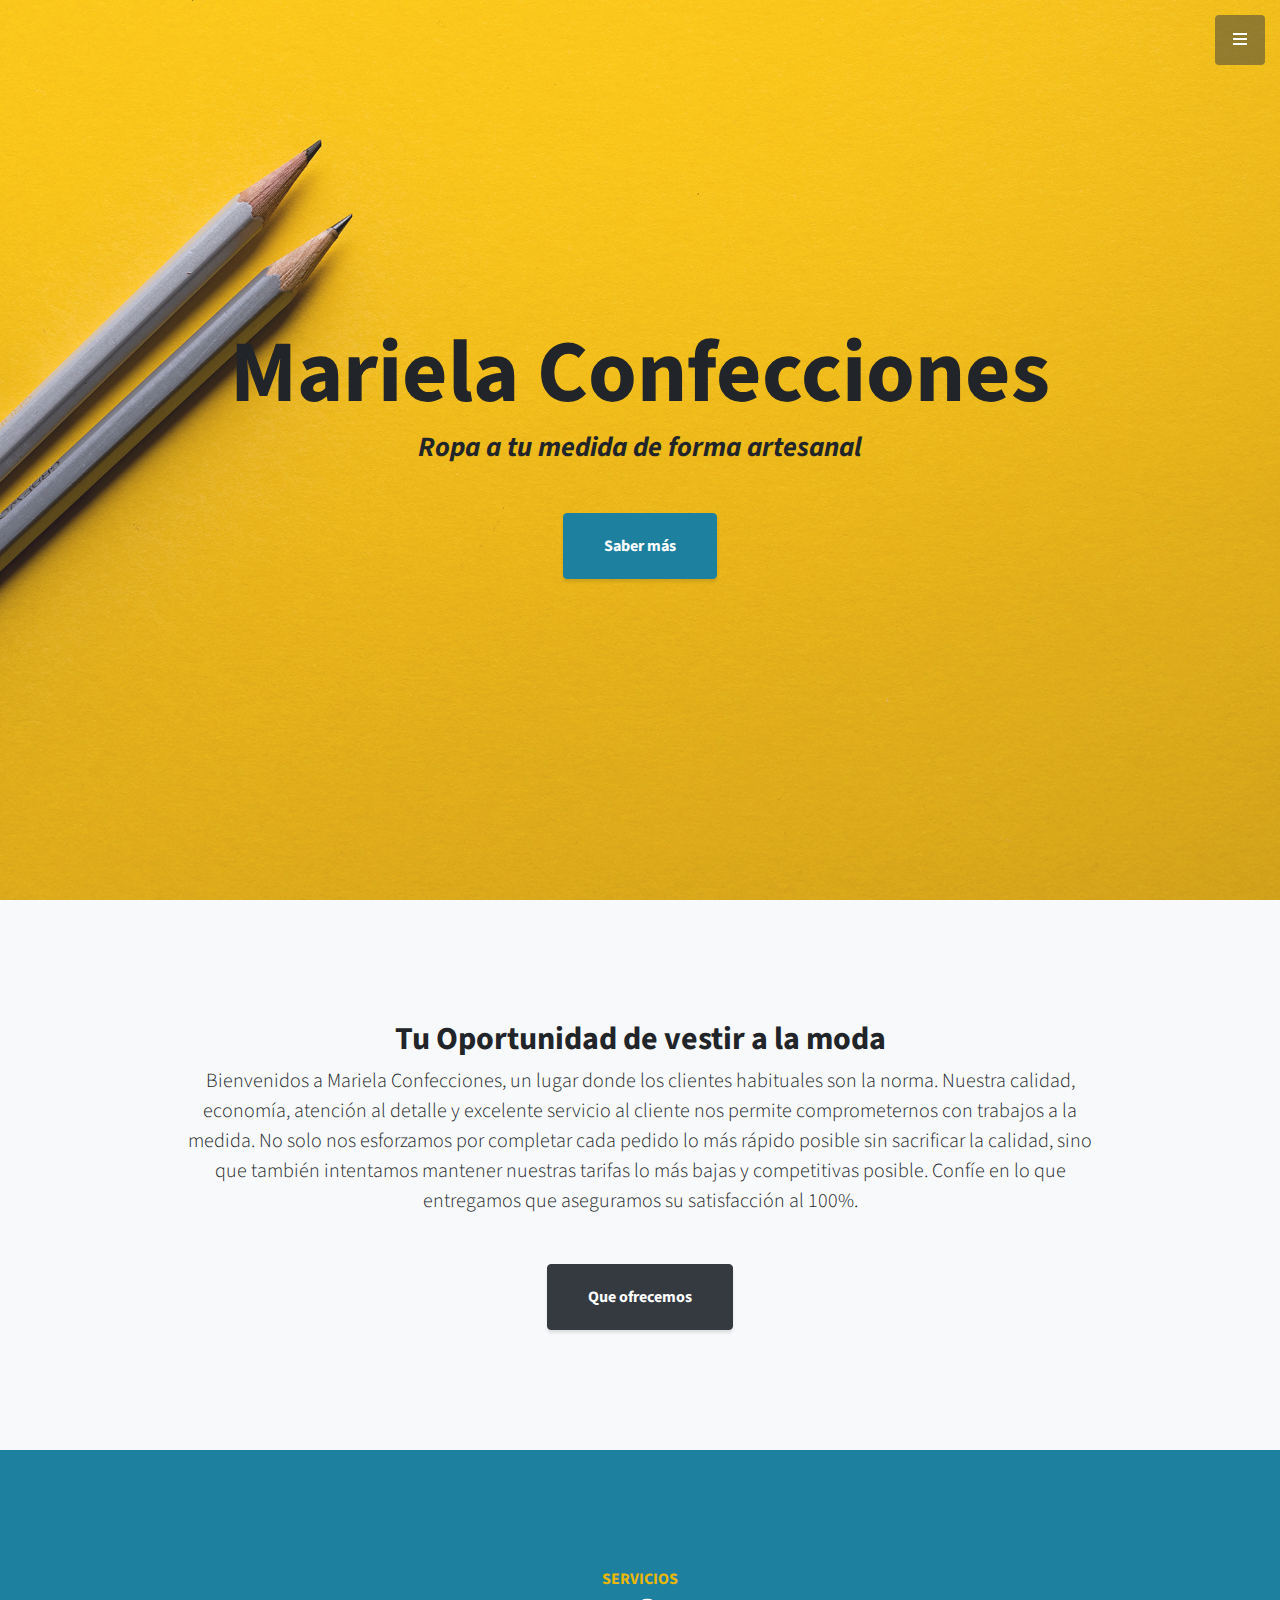
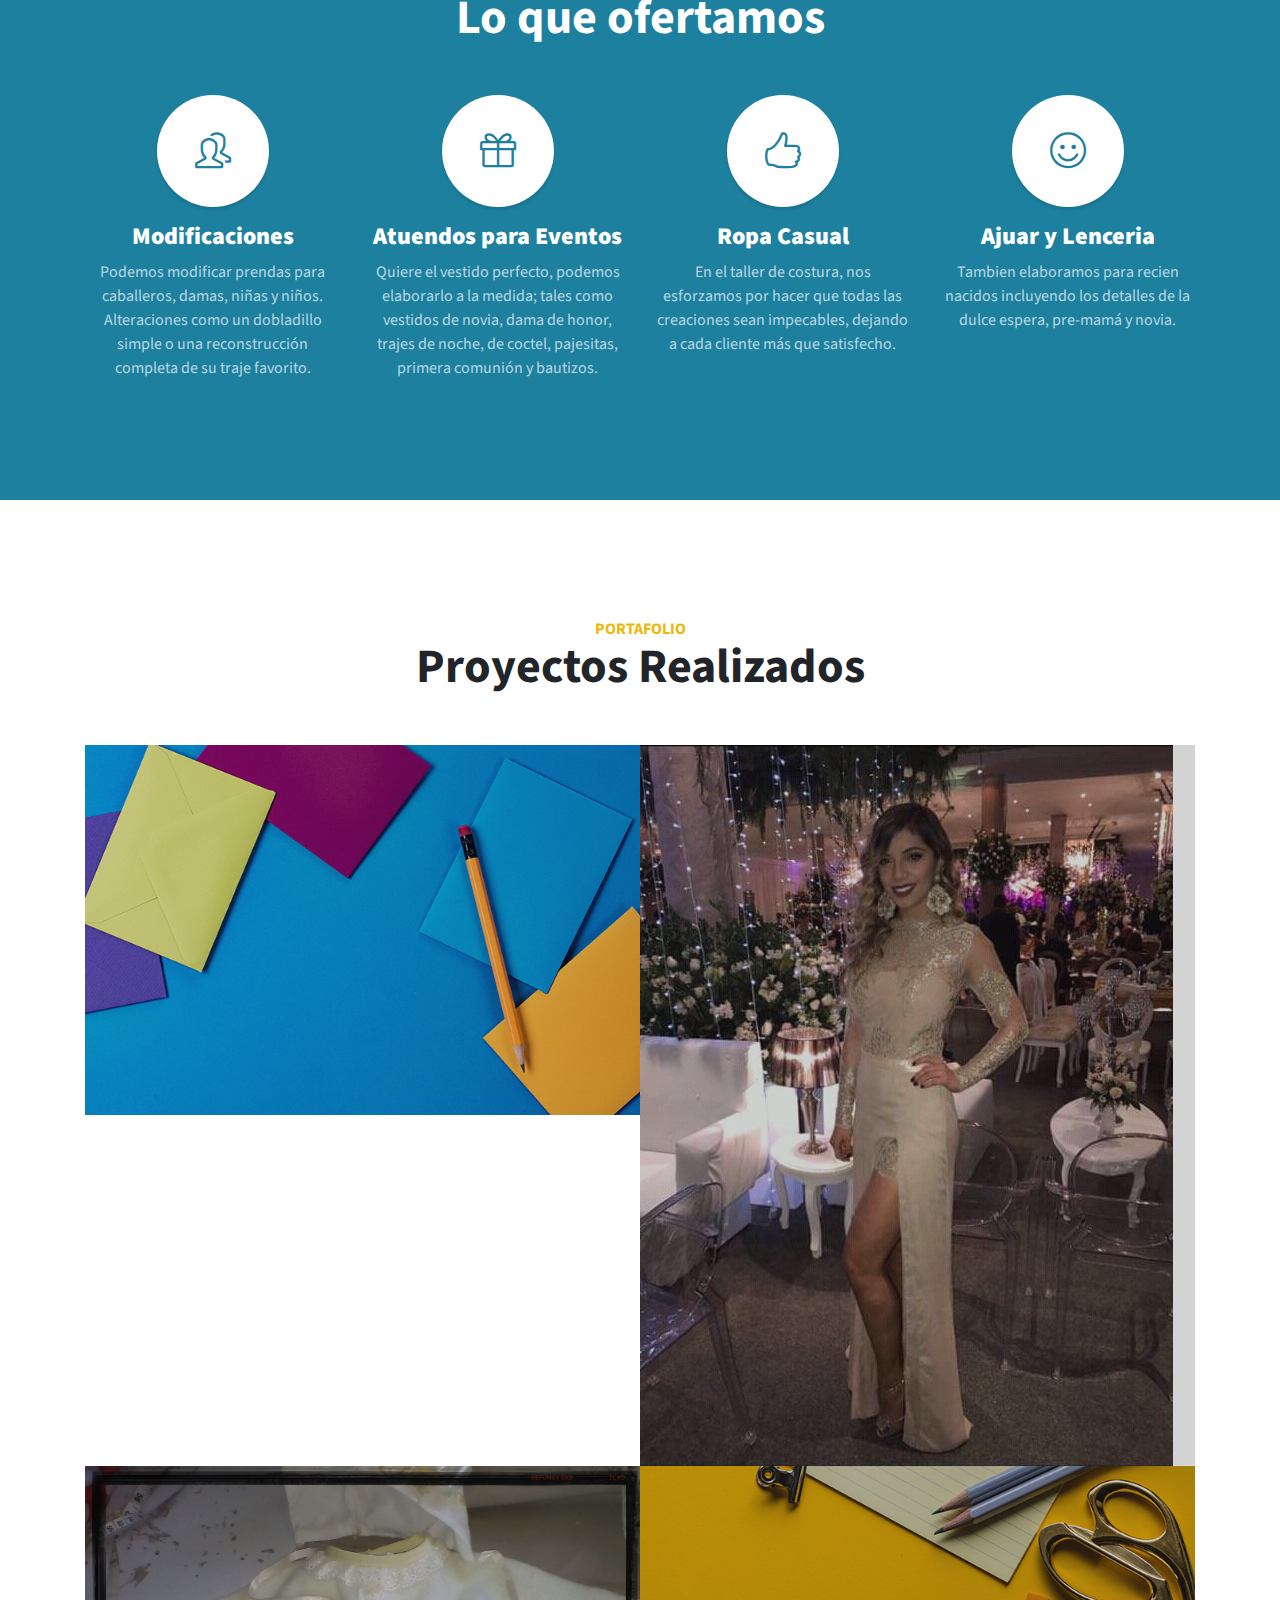
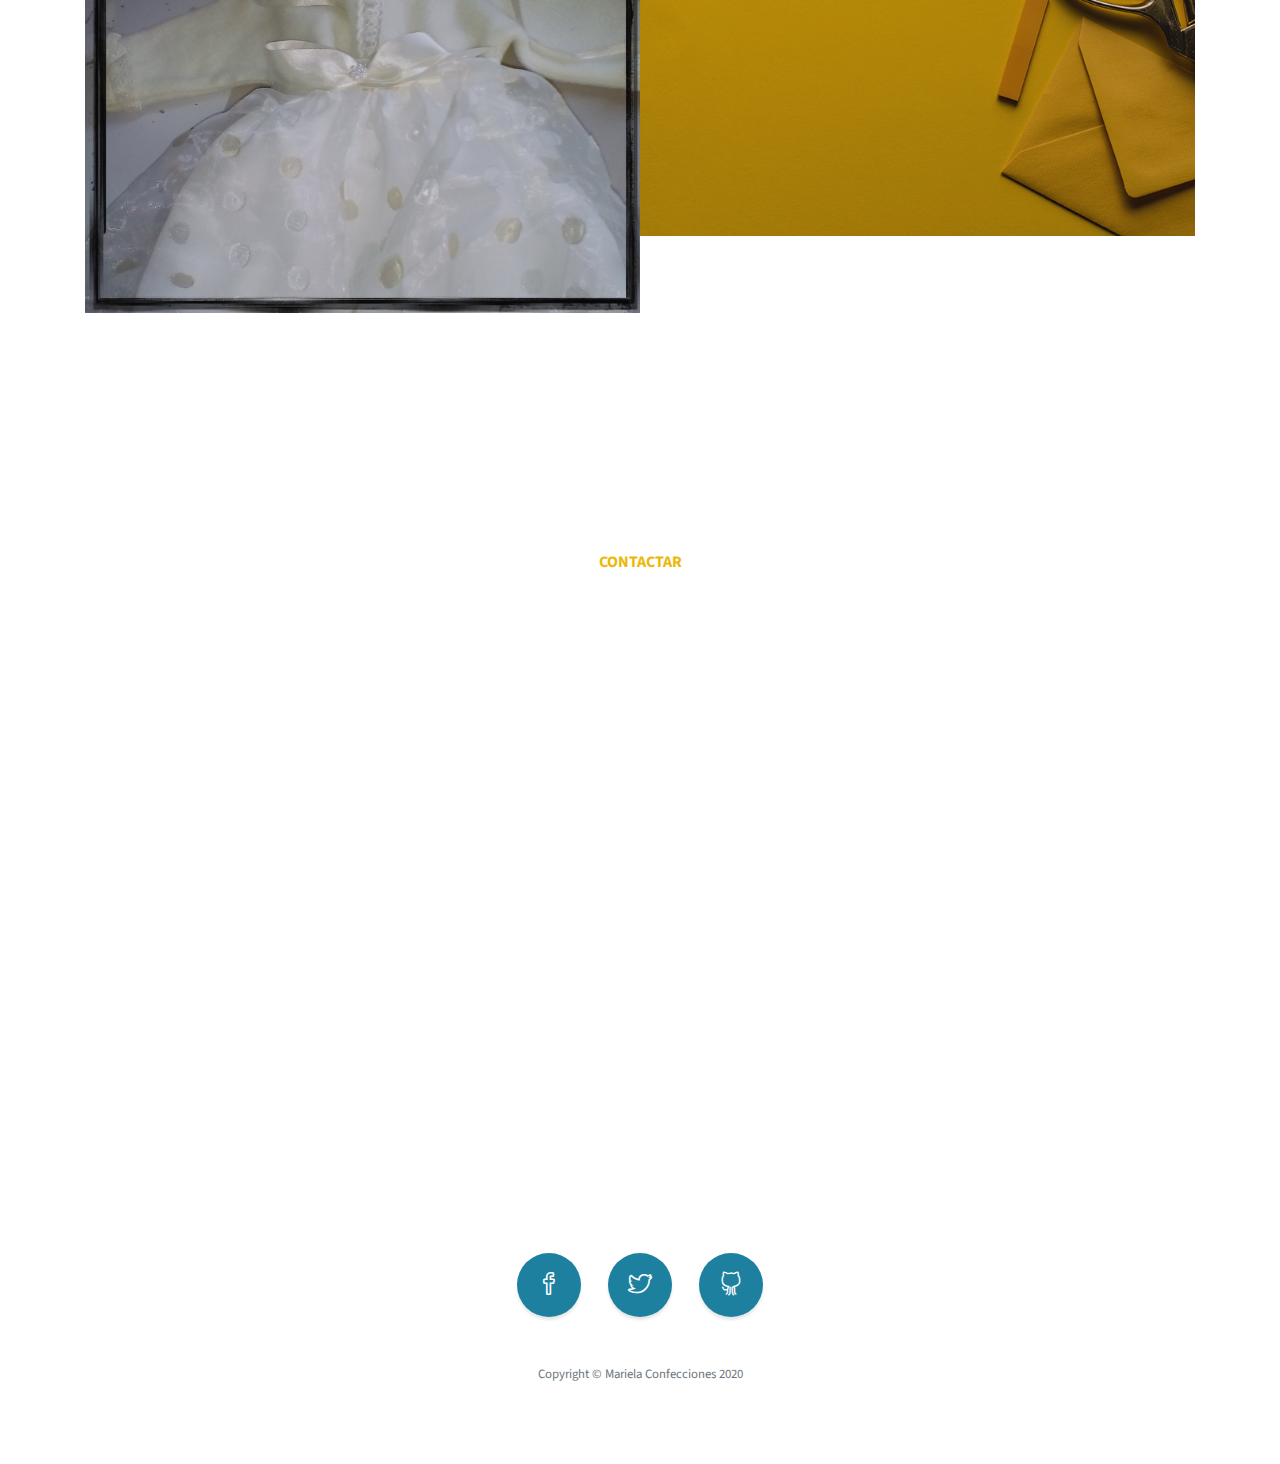
==== index.html @ a2c8c821 "Update index.html" ====
<!DOCTYPE html>
<html lang="en">

<head>

  <meta charset="utf-8">
  <meta name="viewport" content="width=device-width, initial-scale=1, shrink-to-fit=no">
  <meta name="description" content="">
  <meta name="author" content="">

  <title>MarielaConfecciones</title>

  <!-- Bootstrap Core CSS -->
  <link href="vendor/bootstrap/css/bootstrap.min.css" rel="stylesheet">

  <!-- Custom Fonts -->
  <link href="vendor/fontawesome-free/css/all.min.css" rel="stylesheet" type="text/css">
  <link href="https://fonts.googleapis.com/css?family=Source+Sans+Pro:300,400,700,300italic,400italic,700italic" rel="stylesheet" type="text/css">
  <link href="vendor/simple-line-icons/css/simple-line-icons.css" rel="stylesheet">

  <!-- Custom CSS -->
  <link href="css/stylish-portfolio.min.css" rel="stylesheet">

</head>

<body id="page-top">

  <!-- Navigation -->
  <a class="menu-toggle rounded" href="#">
    <i class="fas fa-bars"></i>
  </a>
  <nav id="sidebar-wrapper">
    <ul class="sidebar-nav">
      <li class="sidebar-brand">
        <a class="js-scroll-trigger" href="#page-top">Mariela Confecciones</a>
      </li>
      <li class="sidebar-nav-item">
        <a class="js-scroll-trigger" href="#page-top">Inicio</a>
      </li>
      <li class="sidebar-nav-item">
        <a class="js-scroll-trigger" href="#about">Acerca de</a>
      </li>
      <li class="sidebar-nav-item">
        <a class="js-scroll-trigger" href="#services">Servicios</a>
      </li>
      <li class="sidebar-nav-item">
        <a class="js-scroll-trigger" href="#portfolio">Portafolio</a>
      </li>
      <li class="sidebar-nav-item">
        <a class="js-scroll-trigger" href="#contact">Contactar</a>
      </li>
    </ul>
  </nav>

  <!-- Header -->
  <header class="masthead d-flex">
    <div class="container text-center my-auto">
      <h1 class="mb-1">Mariela Confecciones</h1>
      <h3 class="mb-5">
        <em>Ropa a tu medida de forma artesanal</em>
      </h3>
      <a class="btn btn-primary btn-xl js-scroll-trigger" href="#about">Saber más</a>
    </div>
    <div class="overlay"></div>
  </header>

  <!-- About -->
  <section class="content-section bg-light" id="about">
    <div class="container text-center">
      <div class="row">
        <div class="col-lg-10 mx-auto">
          <h2>Tu Oportunidad de vestir a la moda</h2>
          <p class="lead mb-5">Bienvenidos a Mariela Confecciones, un lugar donde los clientes habituales son la norma. Nuestra calidad, economía, atención al detalle y excelente servicio al cliente nos permite comprometernos con trabajos a la medida. No solo nos esforzamos por completar cada pedido lo más rápido posible sin sacrificar la calidad, sino que también intentamos mantener nuestras tarifas lo más bajas y competitivas posible. Confíe en lo que entregamos que aseguramos su satisfacción al 100%.</p> 
          <a class="btn btn-dark btn-xl js-scroll-trigger" href="#services">Que ofrecemos</a>
        </div>
      </div>
    </div>
  </section>

  <!-- Services -->
  <section class="content-section bg-primary text-white text-center" id="services">
    <div class="container">
      <div class="content-section-heading">
        <h3 class="text-secondary mb-0">Servicios</h3>
        <h2 class="mb-5">Lo que ofertamos</h2>
      </div>
      <div class="row">
        <div class="col-lg-3 col-md-6 mb-5 mb-lg-0">
          <span class="service-icon rounded-circle mx-auto mb-3">
            <i class="icon-people"></i>
          </span>
          <h4>
            <strong>Modificaciones</strong>
          </h4>
          <p class="text-faded mb-0">Podemos modificar prendas para caballeros, damas, niñas y niños. Alteraciones como un dobladillo simple o una reconstrucción completa de su traje favorito.</p>
        </div>
        <div class="col-lg-3 col-md-6 mb-5 mb-lg-0">
          <span class="service-icon rounded-circle mx-auto mb-3">
            <i class="icon-present"></i>
          </span>
          <h4>
            <strong>Atuendos para Eventos</strong>
          </h4>
          <p class="text-faded mb-0">Quiere el vestido perfecto, podemos elaborarlo a la medida; tales como vestidos de novia, dama de honor, trajes de noche, de coctel, pajesitas, primera comunión y bautizos.</p>
        </div>
        <div class="col-lg-3 col-md-6 mb-5 mb-md-0">
          <span class="service-icon rounded-circle mx-auto mb-3">
            <i class="icon-like"></i>
          </span>
          <h4>
            <strong>Ropa Casual</strong>
          </h4>
          <p class="text-faded mb-0">En el taller de costura, nos esforzamos por hacer que todas las creaciones sean impecables, dejando a cada cliente más que satisfecho.</p>
        </div>
       <div class="col-lg-3 col-md-6">
          <span class="service-icon rounded-circle mx-auto mb-3">
            <i class="icon-emotsmile"></i>
          </span>
          <h4>
            <strong>Ajuar y Lenceria</strong>
          </h4>
          <p class="text-faded mb-0">Tambien elaboramos para recien nacidos incluyendo los detalles de la dulce espera, pre-mamá y novia.</p>
        </div>
       </div>
    </div>
  </section>

  <!-- Portfolio -->
  
  <section class="content-section" id="portfolio">
    <div class="container">
      <div class="content-section-heading text-center">
        <h3 class="text-secondary mb-0">Portafolio</h3>
        <h2 class="mb-5">Proyectos Realizados</h2>
      </div>
      <div class="row no-gutters">
        <div class="col-lg-6">
          <a class="portfolio-item" href="#!">
            <div class="caption">
              <div class="caption-content">
                
              </div>
            </div>
            <img class="img-fluid" src="img/portfolio-1.jpg" alt="">
          </a>
        </div>
        <div class="col-lg-6">
          <a class="portfolio-item" href="#!">
            <div class="caption">
              <div class="caption-content">
                
              </div>
            </div>
            <img class="img-fluid" src="img/portfolio-2.jpg" alt="">
          </a>
        </div>
        <div class="col-lg-6">
          <a class="portfolio-item" href="#!">
            <div class="caption">
              <div class="caption-content">
                
              </div>
            </div>
            <img class="img-fluid" src="img/portfolio-3.jpg" alt="">
          </a>
        </div>
        <div class="col-lg-6">
          <a class="portfolio-item" href="#!">
            <div class="caption">
              <div class="caption-content">
               
              </div>
            </div>
            <img class="img-fluid" src="img/portfolio-4.jpg" alt="">
          </a>
        </div>
      </div>
    </div>
  </section>
  
  <!-- Map -->
  
  <section class="content-section" id="portfolio">
    <div class="container">
      <div class="content-section-heading text-center">
        <h3 class="text-secondary mb-0">Contactar</h3>
      </div>
  <div id="contact" class="map">
    <iframe src="https://www.google.com/maps/embed?pb=!1m14!1m8!1m3!1d1966.0987180572772!2d-63.1734619!3d9.7493372!3m2!1i1024!2i768!4f13.1!3m3!1m2!1s0x0%3A0x1bbea5de52c67647!2sMariela%20Confecciones!5e0!3m2!1ses!2sve!4v1601249773442!5m2!1ses!2sve" width="600" height="450" frameborder="0" style="border:0;" allowfullscreen="" aria-hidden="false" tabindex="0"></iframe>
  <br />
  <small>
      <a href="https://www.google.com/maps/embed?pb=!1m14!1m8!1m3!1d1966.0987180572772!2d-63.1734619!3d9.7493372!3m2!1i1024!2i768!4f13.1!3m3!1m2!1s0x0%3A0x1bbea5de52c67647!2sMariela%20Confecciones!5e0!3m2!1ses!2sve!4v1601249773442!5m2!1ses!2sve" width="600" height="450" frameborder="0" style="border:0;" allowfullscreen="" aria-hidden="false" tabindex="0"></a>
    </small>
  </div>
</section>
    
  <!-- Footer -->
  <footer class="footer text-center">
    <div class="container">
      <ul class="list-inline mb-5">
        <li class="list-inline-item">
          <a class="social-link rounded-circle text-white mr-3" href="#!">
            <i class="icon-social-facebook"></i>
          </a>
        </li>
        <li class="list-inline-item">
          <a class="social-link rounded-circle text-white mr-3" href="#!">
            <i class="icon-social-twitter"></i>
          </a>
        </li>
        <li class="list-inline-item">
          <a class="social-link rounded-circle text-white" href="#!">
            <i class="icon-social-github"></i>
          </a>
        </li>
      </ul>
      <p class="text-muted small mb-0">Copyright &copy; Mariela Confecciones 2020</p>
    </div>
  </footer>

  <!-- Scroll to Top Button-->
  <a class="scroll-to-top rounded js-scroll-trigger" href="#page-top">
    <i class="fas fa-angle-up"></i>
  </a>

  <!-- Bootstrap core JavaScript -->
  <script src="vendor/jquery/jquery.min.js"></script>
  <script src="vendor/bootstrap/js/bootstrap.bundle.min.js"></script>

  <!-- Plugin JavaScript -->
  <script src="vendor/jquery-easing/jquery.easing.min.js"></script>

  <!-- Custom scripts for this template -->
  <script src="js/stylish-portfolio.min.js"></script>

</body>

</html>
---- vendor/simple-line-icons/css/simple-line-icons.css ----
@font-face {
  font-family: 'simple-line-icons';
  src: url('../fonts/Simple-Line-Icons.eot?v=2.4.0');
  src: url('../fonts/Simple-Line-Icons.eot?v=2.4.0#iefix') format('embedded-opentype'), url('../fonts/Simple-Line-Icons.woff2?v=2.4.0') format('woff2'), url('../fonts/Simple-Line-Icons.ttf?v=2.4.0') format('truetype'), url('../fonts/Simple-Line-Icons.woff?v=2.4.0') format('woff'), url('../fonts/Simple-Line-Icons.svg?v=2.4.0#simple-line-icons') format('svg');
  font-weight: normal;
  font-style: normal;
}
/*
 Use the following CSS code if you want to have a class per icon.
 Instead of a list of all class selectors, you can use the generic [class*="icon-"] selector, but it's slower:
*/
.icon-user,
.icon-people,
.icon-user-female,
.icon-user-follow,
.icon-user-following,
.icon-user-unfollow,
.icon-login,
.icon-logout,
.icon-emotsmile,
.icon-phone,
.icon-call-end,
.icon-call-in,
.icon-call-out,
.icon-map,
.icon-location-pin,
.icon-direction,
.icon-directions,
.icon-compass,
.icon-layers,
.icon-menu,
.icon-list,
.icon-options-vertical,
.icon-options,
.icon-arrow-down,
.icon-arrow-left,
.icon-arrow-right,
.icon-arrow-up,
.icon-arrow-up-circle,
.icon-arrow-left-circle,
.icon-arrow-right-circle,
.icon-arrow-down-circle,
.icon-check,
.icon-clock,
.icon-plus,
.icon-minus,
.icon-close,
.icon-event,
.icon-exclamation,
.icon-organization,
.icon-trophy,
.icon-screen-smartphone,
.icon-screen-desktop,
.icon-plane,
.icon-notebook,
.icon-mustache,
.icon-mouse,
.icon-magnet,
.icon-energy,
.icon-disc,
.icon-cursor,
.icon-cursor-move,
.icon-crop,
.icon-chemistry,
.icon-speedometer,
.icon-shield,
.icon-screen-tablet,
.icon-magic-wand,
.icon-hourglass,
.icon-graduation,
.icon-ghost,
.icon-game-controller,
.icon-fire,
.icon-eyeglass,
.icon-envelope-open,
.icon-envelope-letter,
.icon-bell,
.icon-badge,
.icon-anchor,
.icon-wallet,
.icon-vector,
.icon-speech,
.icon-puzzle,
.icon-printer,
.icon-present,
.icon-playlist,
.icon-pin,
.icon-picture,
.icon-handbag,
.icon-globe-alt,
.icon-globe,
.icon-folder-alt,
.icon-folder,
.icon-film,
.icon-feed,
.icon-drop,
.icon-drawer,
.icon-docs,
.icon-doc,
.icon-diamond,
.icon-cup,
.icon-calculator,
.icon-bubbles,
.icon-briefcase,
.icon-book-open,
.icon-basket-loaded,
.icon-basket,
.icon-bag,
.icon-action-undo,
.icon-action-redo,
.icon-wrench,
.icon-umbrella,
.icon-trash,
.icon-tag,
.icon-support,
.icon-frame,
.icon-size-fullscreen,
.icon-size-actual,
.icon-shuffle,
.icon-share-alt,
.icon-share,
.icon-rocket,
.icon-question,
.icon-pie-chart,
.icon-pencil,
.icon-note,
.icon-loop,
.icon-home,
.icon-grid,
.icon-graph,
.icon-microphone,
.icon-music-tone-alt,
.icon-music-tone,
.icon-earphones-alt,
.icon-earphones,
.icon-equalizer,
.icon-like,
.icon-dislike,
.icon-control-start,
.icon-control-rewind,
.icon-control-play,
.icon-control-pause,
.icon-control-forward,
.icon-control-end,
.icon-volume-1,
.icon-volume-2,
.icon-volume-off,
.icon-calendar,
.icon-bulb,
.icon-chart,
.icon-ban,
.icon-bubble,
.icon-camrecorder,
.icon-camera,
.icon-cloud-download,
.icon-cloud-upload,
.icon-envelope,
.icon-eye,
.icon-flag,
.icon-heart,
.icon-info,
.icon-key,
.icon-link,
.icon-lock,
.icon-lock-open,
.icon-magnifier,
.icon-magnifier-add,
.icon-magnifier-remove,
.icon-paper-clip,
.icon-paper-plane,
.icon-power,
.icon-refresh,
.icon-reload,
.icon-settings,
.icon-star,
.icon-symbol-female,
.icon-symbol-male,
.icon-target,
.icon-credit-card,
.icon-paypal,
.icon-social-tumblr,
.icon-social-twitter,
.icon-social-facebook,
.icon-social-instagram,
.icon-social-linkedin,
.icon-social-pinterest,
.icon-social-github,
.icon-social-google,
.icon-social-reddit,
.icon-social-skype,
.icon-social-dribbble,
.icon-social-behance,
.icon-social-foursqare,
.icon-social-soundcloud,
.icon-social-spotify,
.icon-social-stumbleupon,
.icon-social-youtube,
.icon-social-dropbox,
.icon-social-vkontakte,
.icon-social-steam {
  font-family: 'simple-line-icons';
  speak: none;
  font-style: normal;
  font-weight: normal;
  font-variant: normal;
  text-transform: none;
  line-height: 1;
  /* Better Font Rendering =========== */
  -webkit-font-smoothing: antialiased;
  -moz-osx-font-smoothing: grayscale;
}
.icon-user:before {
  content: "\e005";
}
.icon-people:before {
  content: "\e001";
}
.icon-user-female:before {
  content: "\e000";
}
.icon-user-follow:before {
  content: "\e002";
}
.icon-user-following:before {
  content: "\e003";
}
.icon-user-unfollow:before {
  content: "\e004";
}
.icon-login:before {
  content: "\e066";
}
.icon-logout:before {
  content: "\e065";
}
.icon-emotsmile:before {
  content: "\e021";
}
.icon-phone:before {
  content: "\e600";
}
.icon-call-end:before {
  content: "\e048";
}
.icon-call-in:before {
  content: "\e047";
}
.icon-call-out:before {
  content: "\e046";
}
.icon-map:before {
  content: "\e033";
}
.icon-location-pin:before {
  content: "\e096";
}
.icon-direction:before {
  content: "\e042";
}
.icon-directions:before {
  content: "\e041";
}
.icon-compass:before {
  content: "\e045";
}
.icon-layers:before {
  content: "\e034";
}
.icon-menu:before {
  content: "\e601";
}
.icon-list:before {
  content: "\e067";
}
.icon-options-vertical:before {
  content: "\e602";
}
.icon-options:before {
  content: "\e603";
}
.icon-arrow-down:before {
  content: "\e604";
}
.icon-arrow-left:before {
  content: "\e605";
}
.icon-arrow-right:before {
  content: "\e606";
}
.icon-arrow-up:before {
  content: "\e607";
}
.icon-arrow-up-circle:before {
  content: "\e078";
}
.icon-arrow-left-circle:before {
  content: "\e07a";
}
.icon-arrow-right-circle:before {
  content: "\e079";
}
.icon-arrow-down-circle:before {
  content: "\e07b";
}
.icon-check:before {
  content: "\e080";
}
.icon-clock:before {
  content: "\e081";
}
.icon-plus:before {
  content: "\e095";
}
.icon-minus:before {
  content: "\e615";
}
.icon-close:before {
  content: "\e082";
}
.icon-event:before {
  content: "\e619";
}
.icon-exclamation:before {
  content: "\e617";
}
.icon-organization:before {
  content: "\e616";
}
.icon-trophy:before {
  content: "\e006";
}
.icon-screen-smartphone:before {
  content: "\e010";
}
.icon-screen-desktop:before {
  content: "\e011";
}
.icon-plane:before {
  content: "\e012";
}
.icon-notebook:before {
  content: "\e013";
}
.icon-mustache:before {
  content: "\e014";
}
.icon-mouse:before {
  content: "\e015";
}
.icon-magnet:before {
  content: "\e016";
}
.icon-energy:before {
  content: "\e020";
}
.icon-disc:before {
  content: "\e022";
}
.icon-cursor:before {
  content: "\e06e";
}
.icon-cursor-move:before {
  content: "\e023";
}
.icon-crop:before {
  content: "\e024";
}
.icon-chemistry:before {
  content: "\e026";
}
.icon-speedometer:before {
  content: "\e007";
}
.icon-shield:before {
  content: "\e00e";
}
.icon-screen-tablet:before {
  content: "\e00f";
}
.icon-magic-wand:before {
  content: "\e017";
}
.icon-hourglass:before {
  content: "\e018";
}
.icon-graduation:before {
  content: "\e019";
}
.icon-ghost:before {
  content: "\e01a";
}
.icon-game-controller:before {
  content: "\e01b";
}
.icon-fire:before {
  content: "\e01c";
}
.icon-eyeglass:before {
  content: "\e01d";
}
.icon-envelope-open:before {
  content: "\e01e";
}
.icon-envelope-letter:before {
  content: "\e01f";
}
.icon-bell:before {
  content: "\e027";
}
.icon-badge:before {
  content: "\e028";
}
.icon-anchor:before {
  content: "\e029";
}
.icon-wallet:before {
  content: "\e02a";
}
.icon-vector:before {
  content: "\e02b";
}
.icon-speech:before {
  content: "\e02c";
}
.icon-puzzle:before {
  content: "\e02d";
}
.icon-printer:before {
  content: "\e02e";
}
.icon-present:before {
  content: "\e02f";
}
.icon-playlist:before {
  content: "\e030";
}
.icon-pin:before {
  content: "\e031";
}
.icon-picture:before {
  content: "\e032";
}
.icon-handbag:before {
  content: "\e035";
}
.icon-globe-alt:before {
  content: "\e036";
}
.icon-globe:before {
  content: "\e037";
}
.icon-folder-alt:before {
  content: "\e039";
}
.icon-folder:before {
  content: "\e089";
}
.icon-film:before {
  content: "\e03a";
}
.icon-feed:before {
  content: "\e03b";
}
.icon-drop:before {
  content: "\e03e";
}
.icon-drawer:before {
  content: "\e03f";
}
.icon-docs:before {
  content: "\e040";
}
.icon-doc:before {
  content: "\e085";
}
.icon-diamond:before {
  content: "\e043";
}
.icon-cup:before {
  content: "\e044";
}
.icon-calculator:before {
  content: "\e049";
}
.icon-bubbles:before {
  content: "\e04a";
}
.icon-briefcase:before {
  content: "\e04b";
}
.icon-book-open:before {
  content: "\e04c";
}
.icon-basket-loaded:before {
  content: "\e04d";
}
.icon-basket:before {
  content: "\e04e";
}
.icon-bag:before {
  content: "\e04f";
}
.icon-action-undo:before {
  content: "\e050";
}
.icon-action-redo:before {
  content: "\e051";
}
.icon-wrench:before {
  content: "\e052";
}
.icon-umbrella:before {
  content: "\e053";
}
.icon-trash:before {
  content: "\e054";
}
.icon-tag:before {
  content: "\e055";
}
.icon-support:before {
  content: "\e056";
}
.icon-frame:before {
  content: "\e038";
}
.icon-size-fullscreen:before {
  content: "\e057";
}
.icon-size-actual:before {
  content: "\e058";
}
.icon-shuffle:before {
  content: "\e059";
}
.icon-share-alt:before {
  content: "\e05a";
}
.icon-share:before {
  content: "\e05b";
}
.icon-rocket:before {
  content: "\e05c";
}
.icon-question:before {
  content: "\e05d";
}
.icon-pie-chart:before {
  content: "\e05e";
}
.icon-pencil:before {
  content: "\e05f";
}
.icon-note:before {
  content: "\e060";
}
.icon-loop:before {
  content: "\e064";
}
.icon-home:before {
  content: "\e069";
}
.icon-grid:before {
  content: "\e06a";
}
.icon-graph:before {
  content: "\e06b";
}
.icon-microphone:before {
  content: "\e063";
}
.icon-music-tone-alt:before {
  content: "\e061";
}
.icon-music-tone:before {
  content: "\e062";
}
.icon-earphones-alt:before {
  content: "\e03c";
}
.icon-earphones:before {
  content: "\e03d";
}
.icon-equalizer:before {
  content: "\e06c";
}
.icon-like:before {
  content: "\e068";
}
.icon-dislike:before {
  content: "\e06d";
}
.icon-control-start:before {
  content: "\e06f";
}
.icon-control-rewind:before {
  content: "\e070";
}
.icon-control-play:before {
  content: "\e071";
}
.icon-control-pause:before {
  content: "\e072";
}
.icon-control-forward:before {
  content: "\e073";
}
.icon-control-end:before {
  content: "\e074";
}
.icon-volume-1:before {
  content: "\e09f";
}
.icon-volume-2:before {
  content: "\e0a0";
}
.icon-volume-off:before {
  content: "\e0a1";
}
.icon-calendar:before {
  content: "\e075";
}
.icon-bulb:before {
  content: "\e076";
}
.icon-chart:before {
  content: "\e077";
}
.icon-ban:before {
  content: "\e07c";
}
.icon-bubble:before {
  content: "\e07d";
}
.icon-camrecorder:before {
  content: "\e07e";
}
.icon-camera:before {
  content: "\e07f";
}
.icon-cloud-download:before {
  content: "\e083";
}
.icon-cloud-upload:before {
  content: "\e084";
}
.icon-envelope:before {
  content: "\e086";
}
.icon-eye:before {
  content: "\e087";
}
.icon-flag:before {
  content: "\e088";
}
.icon-heart:before {
  content: "\e08a";
}
.icon-info:before {
  content: "\e08b";
}
.icon-key:before {
  content: "\e08c";
}
.icon-link:before {
  content: "\e08d";
}
.icon-lock:before {
  content: "\e08e";
}
.icon-lock-open:before {
  content: "\e08f";
}
.icon-magnifier:before {
  content: "\e090";
}
.icon-magnifier-add:before {
  content: "\e091";
}
.icon-magnifier-remove:before {
  content: "\e092";
}
.icon-paper-clip:before {
  content: "\e093";
}
.icon-paper-plane:before {
  content: "\e094";
}
.icon-power:before {
  content: "\e097";
}
.icon-refresh:before {
  content: "\e098";
}
.icon-reload:before {
  content: "\e099";
}
.icon-settings:before {
  content: "\e09a";
}
.icon-star:before {
  content: "\e09b";
}
.icon-symbol-female:before {
  content: "\e09c";
}
.icon-symbol-male:before {
  content: "\e09d";
}
.icon-target:before {
  content: "\e09e";
}
.icon-credit-card:before {
  content: "\e025";
}
.icon-paypal:before {
  content: "\e608";
}
.icon-social-tumblr:before {
  content: "\e00a";
}
.icon-social-twitter:before {
  content: "\e009";
}
.icon-social-facebook:before {
  content: "\e00b";
}
.icon-social-instagram:before {
  content: "\e609";
}
.icon-social-linkedin:before {
  content: "\e60a";
}
.icon-social-pinterest:before {
  content: "\e60b";
}
.icon-social-github:before {
  content: "\e60c";
}
.icon-social-google:before {
  content: "\e60d";
}
.icon-social-reddit:before {
  content: "\e60e";
}
.icon-social-skype:before {
  content: "\e60f";
}
.icon-social-dribbble:before {
  content: "\e00d";
}
.icon-social-behance:before {
  content: "\e610";
}
.icon-social-foursqare:before {
  content: "\e611";
}
.icon-social-soundcloud:before {
  content: "\e612";
}
.icon-social-spotify:before {
  content: "\e613";
}
.icon-social-stumbleupon:before {
  content: "\e614";
}
.icon-social-youtube:before {
  content: "\e008";
}
.icon-social-dropbox:before {
  content: "\e00c";
}
.icon-social-vkontakte:before {
  content: "\e618";
}
.icon-social-steam:before {
  content: "\e620";
}
---- css/stylish-portfolio.min.css ----
/*!
 * Start Bootstrap - Stylish Portfolio v5.0.8 (https://startbootstrap.com/themes/stylish-portfolio)
 * Copyright 2013-2020 Start Bootstrap
 * Licensed under MIT (https://github.com/StartBootstrap/startbootstrap-stylish-portfolio/blob/master/LICENSE)
 */body,html{width:100%;height:100%}body{font-family:'Source Sans Pro'}.btn-xl{padding:1.25rem 2.5rem}.content-section{padding-top:7.5rem;padding-bottom:7.5rem}.content-section-heading h2{font-size:3rem}.content-section-heading h3{font-size:1rem;text-transform:uppercase}h1,h2,h3,h4,h5,h6{font-weight:700}.text-faded{color:rgba(255,255,255,.7)}.map{height:30rem}@media (max-width:992px){.map{height:75%}}.map iframe{pointer-events:none}.scroll-to-top{position:fixed;right:15px;bottom:15px;display:none;width:50px;height:50px;text-align:center;color:#fff;background:rgba(52,58,64,.5);line-height:45px}.scroll-to-top:focus,.scroll-to-top:hover{color:#fff}.scroll-to-top:hover{background:#343a40}.scroll-to-top i{font-weight:800}.masthead{min-height:30rem;position:relative;display:table;width:100%;height:auto;padding-top:8rem;padding-bottom:8rem;background:linear-gradient(90deg,rgba(255,255,255,.1) 0,rgba(255,255,255,.1) 100%),url(../img/bg-masthead.jpg);background-position:center center;background-repeat:no-repeat;background-size:cover}.masthead h1{font-size:4rem;margin:0;padding:0}@media (min-width:992px){.masthead{height:100vh}.masthead h1{font-size:5.5rem}}#sidebar-wrapper{position:fixed;z-index:2;right:0;width:250px;height:100%;transition:all .4s ease 0s;transform:translateX(250px);background:#1d809f;border-left:1px solid rgba(255,255,255,.1)}.sidebar-nav{position:absolute;top:0;width:250px;margin:0;padding:0;list-style:none}.sidebar-nav li.sidebar-nav-item a{display:block;text-decoration:none;color:#fff;padding:15px}.sidebar-nav li a:hover{text-decoration:none;color:#fff;background:rgba(255,255,255,.2)}.sidebar-nav li a:active,.sidebar-nav li a:focus{text-decoration:none}.sidebar-nav>.sidebar-brand{font-size:1.2rem;background:rgba(52,58,64,.1);height:80px;line-height:50px;padding-top:15px;padding-bottom:15px;padding-left:15px}.sidebar-nav>.sidebar-brand a{color:#fff}.sidebar-nav>.sidebar-brand a:hover{color:#fff;background:0 0}#sidebar-wrapper.active{right:250px;width:250px;transition:all .4s ease 0s}.menu-toggle{position:fixed;right:15px;top:15px;width:50px;height:50px;text-align:center;color:#fff;background:rgba(52,58,64,.5);line-height:50px;z-index:999}.menu-toggle:focus,.menu-toggle:hover{color:#fff}.menu-toggle:hover{background:#343a40}.service-icon{background-color:#fff;color:#1d809f;height:7rem;width:7rem;display:block;line-height:7.5rem;font-size:2.25rem;box-shadow:0 3px 3px 0 rgba(0,0,0,.1)}.callout{padding:15rem 0;background:linear-gradient(90deg,rgba(255,255,255,.1) 0,rgba(255,255,255,.1) 100%),url(../img/bg-callout.jpg);background-position:center center;background-repeat:no-repeat;background-size:cover}.callout h2{font-size:3.5rem;font-weight:700;display:block;max-width:30rem}.portfolio-item{display:block;position:relative;overflow:hidden;max-width:530px;margin:auto auto 1rem}.portfolio-item .caption{display:flex;height:100%;width:100%;background-color:rgba(33,37,41,.2);position:absolute;top:0;bottom:0;z-index:1}.portfolio-item .caption .caption-content{color:#fff;margin:auto 2rem 2rem}.portfolio-item .caption .caption-content h2{font-size:.8rem;text-transform:uppercase}.portfolio-item .caption .caption-content p{font-weight:300;font-size:1.2rem}@media (min-width:992px){.portfolio-item{max-width:none;margin:0}.portfolio-item .caption{transition:background-color .7s,-webkit-clip-path .25s ease-out;transition:clip-path .25s ease-out,background-color .7s;transition:clip-path .25s ease-out,background-color .7s,-webkit-clip-path .25s ease-out;-webkit-clip-path:inset(0);clip-path:inset(0)}.portfolio-item .caption .caption-content{transition:opacity .25s;margin-left:5rem;margin-right:5rem;margin-bottom:5rem}.portfolio-item img{transition:-webkit-clip-path .25s ease-out;transition:clip-path .25s ease-out;transition:clip-path .25s ease-out,-webkit-clip-path .25s ease-out;-webkit-clip-path:inset(-1px);clip-path:inset(-1px)}.portfolio-item:hover img{-webkit-clip-path:inset(2rem);clip-path:inset(2rem)}.portfolio-item:hover .caption{background-color:rgba(29,128,159,.9);-webkit-clip-path:inset(2rem);clip-path:inset(2rem)}}.map iframe{height:100%;width:100%;border:0}footer.footer{padding-top:5rem;padding-bottom:5rem}footer.footer .social-link{display:block;height:4rem;width:4rem;line-height:4.3rem;font-size:1.5rem;background-color:#1d809f;transition:background-color .15s ease-in-out;box-shadow:0 3px 3px 0 rgba(0,0,0,.1)}footer.footer .social-link:hover{background-color:#155d74;text-decoration:none}a{color:#1d809f}a:active,a:focus,a:hover{color:#155d74}.btn-primary{background-color:#1d809f!important;border-color:#1d809f!important;color:#fff!important}.btn-primary:active,.btn-primary:focus,.btn-primary:hover{background-color:#155d74!important;border-color:#155d74!important}.btn-secondary{background-color:#ecb807!important;border-color:#ecb807!important;color:#fff!important}.btn-secondary:active,.btn-secondary:focus,.btn-secondary:hover{background-color:#ba9106!important;border-color:#ba9106!important}.btn-dark{color:#fff!important}.btn{box-shadow:0 3px 3px 0 rgba(0,0,0,.1);font-weight:700}.bg-primary{background-color:#1d809f!important}.text-primary{color:#1d809f!important}.text-secondary{color:#ecb807!important}
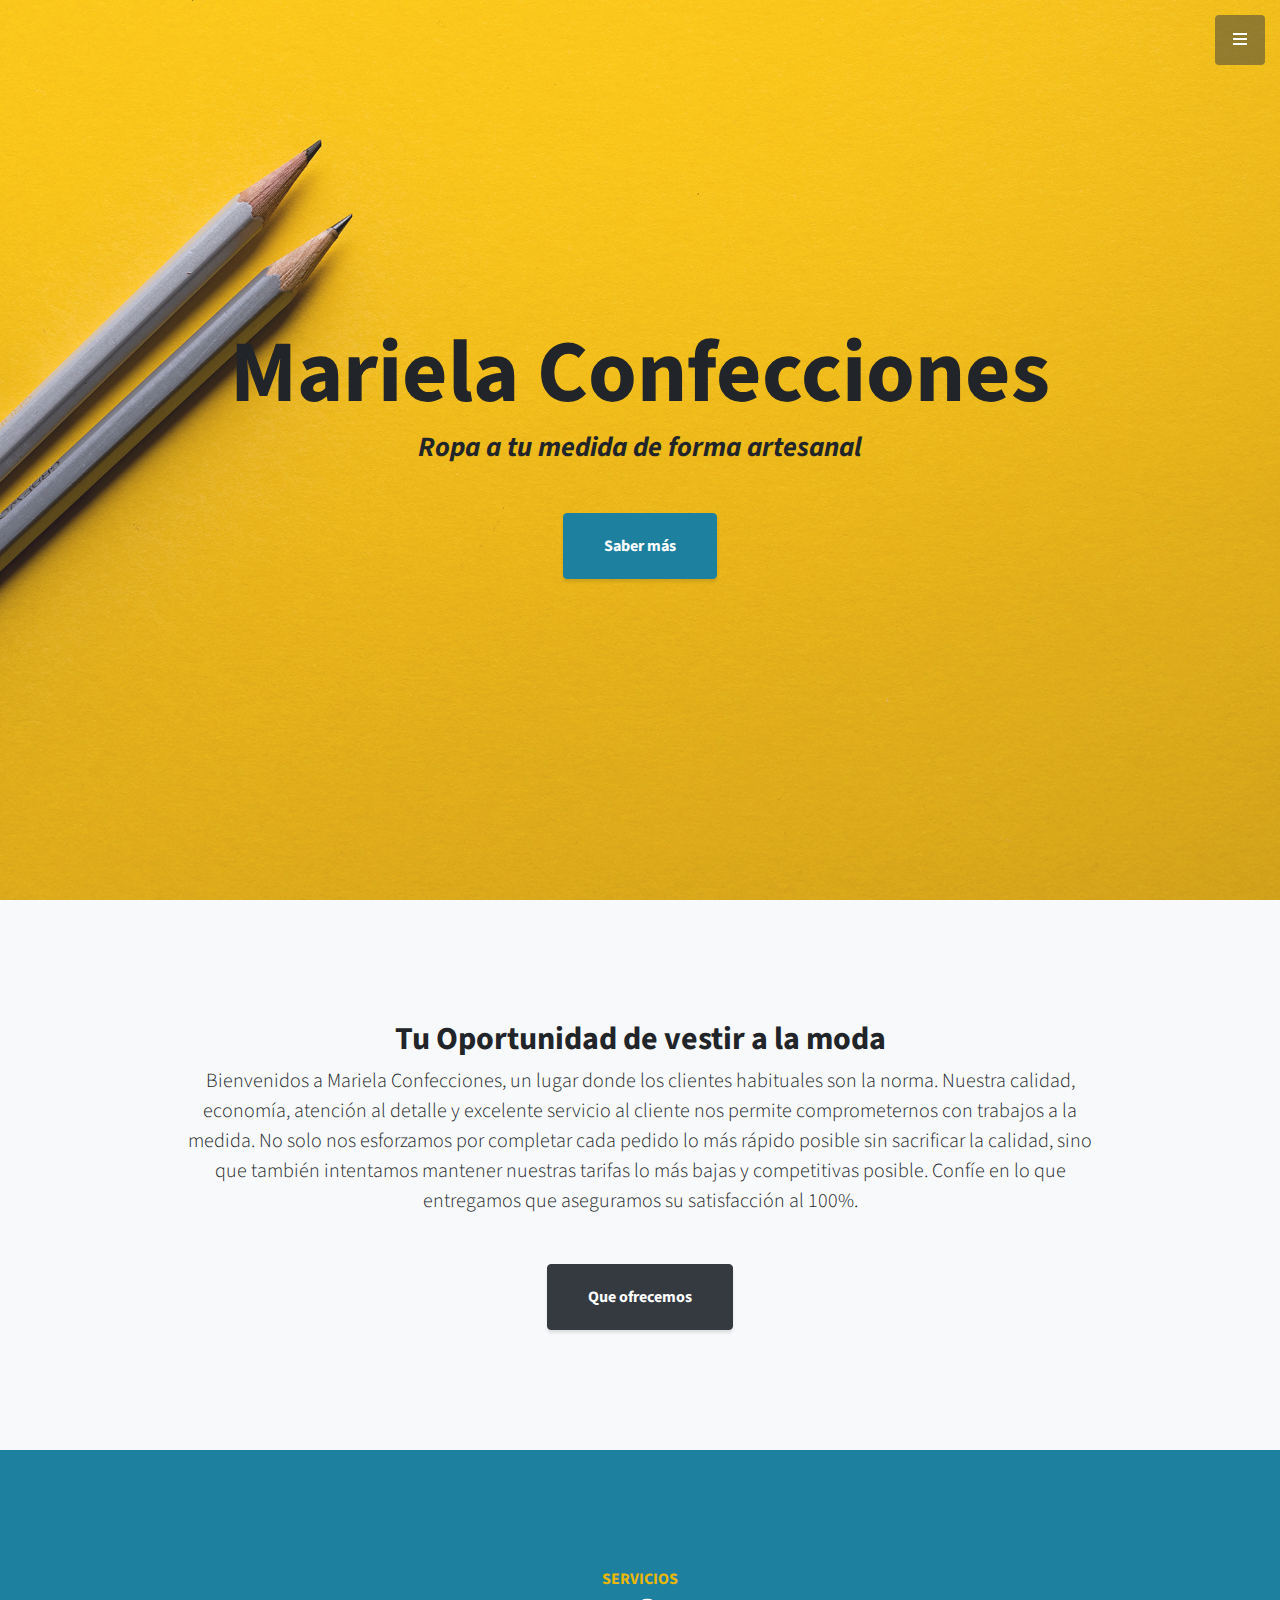
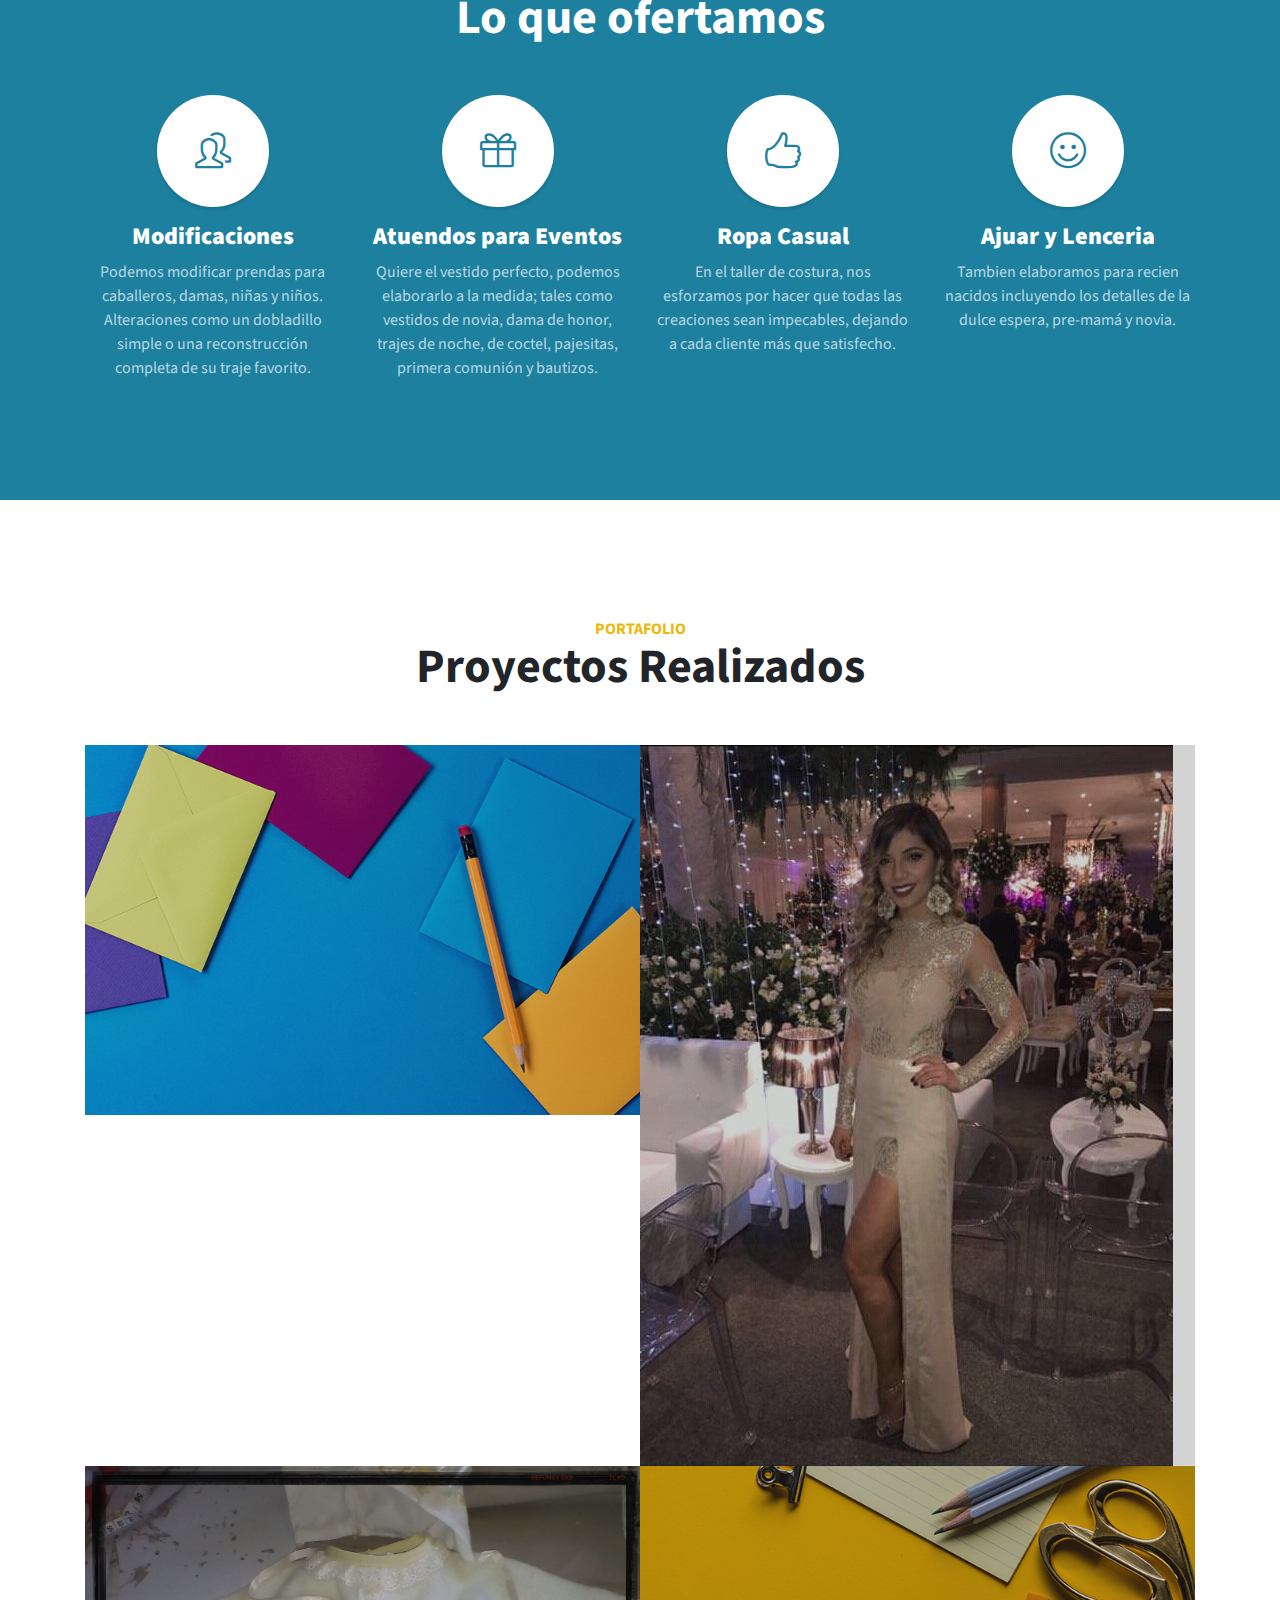
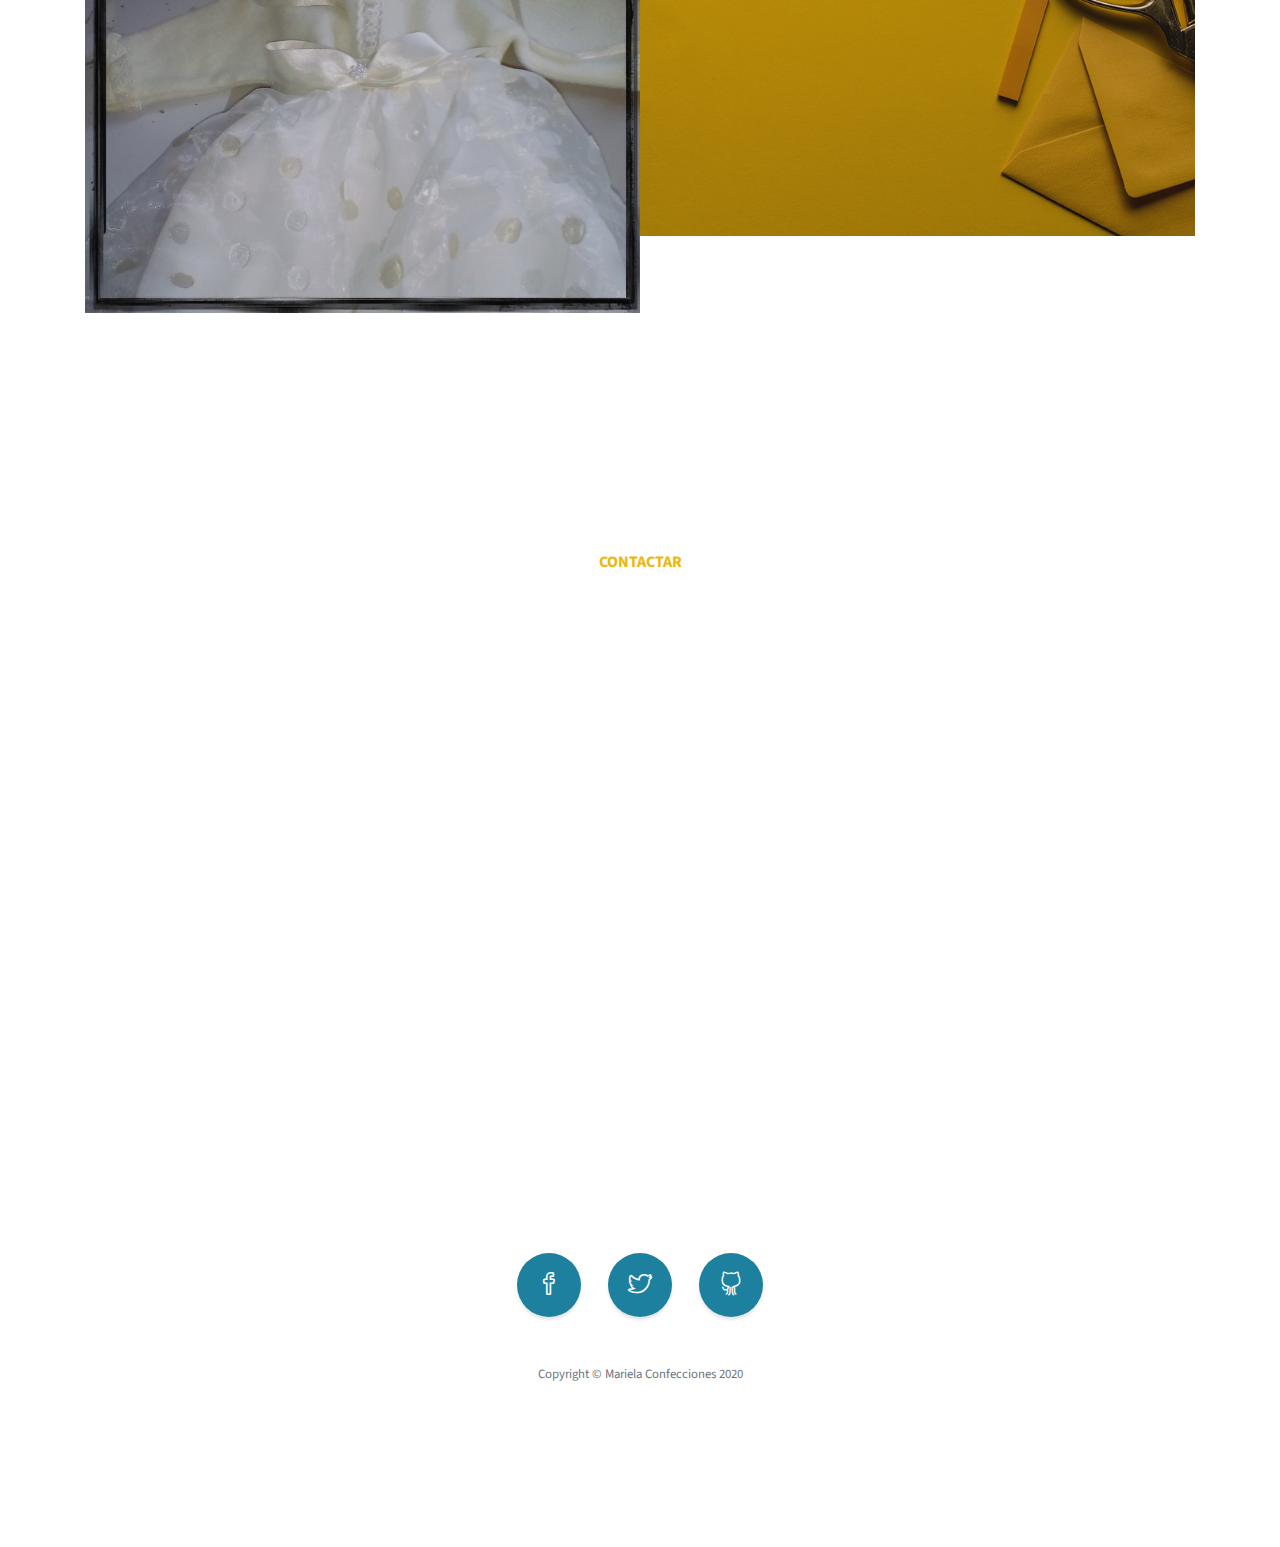
==== commit 7df492fa: "Update index.html" ====
--- a/index.html
+++ b/index.html
@@ -189,8 +189,7 @@
     <iframe src="https://www.google.com/maps/embed?pb=!1m14!1m8!1m3!1d1966.0987180572772!2d-63.1734619!3d9.7493372!3m2!1i1024!2i768!4f13.1!3m3!1m2!1s0x0%3A0x1bbea5de52c67647!2sMariela%20Confecciones!5e0!3m2!1ses!2sve!4v1601249773442!5m2!1ses!2sve" width="600" height="450" frameborder="0" style="border:0;" allowfullscreen="" aria-hidden="false" tabindex="0"></iframe>
   <br />
   <small>
-      <a href="https://www.google.com/maps/embed?pb=!1m14!1m8!1m3!1d1966.0987180572772!2d-63.1734619!3d9.7493372!3m2!1i1024!2i768!4f13.1!3m3!1m2!1s0x0%3A0x1bbea5de52c67647!2sMariela%20Confecciones!5e0!3m2!1ses!2sve!4v1601249773442!5m2!1ses!2sve" width="600" height="450" frameborder="0" style="border:0;" allowfullscreen="" aria-hidden="false" tabindex="0"></a>
-    </small>
+<iframe src="https://docs.google.com/forms/d/e/1FAIpQLSfv0sK4tyzUtiyiKznPwckBneOHOnuPjjYdRVFRrhP0TUAgvQ/viewform?embedded=true" width="640" height="673" frameborder="0" marginheight="0" marginwidth="0">Cargando…</iframe>    </small>
   </div>
 </section>
     
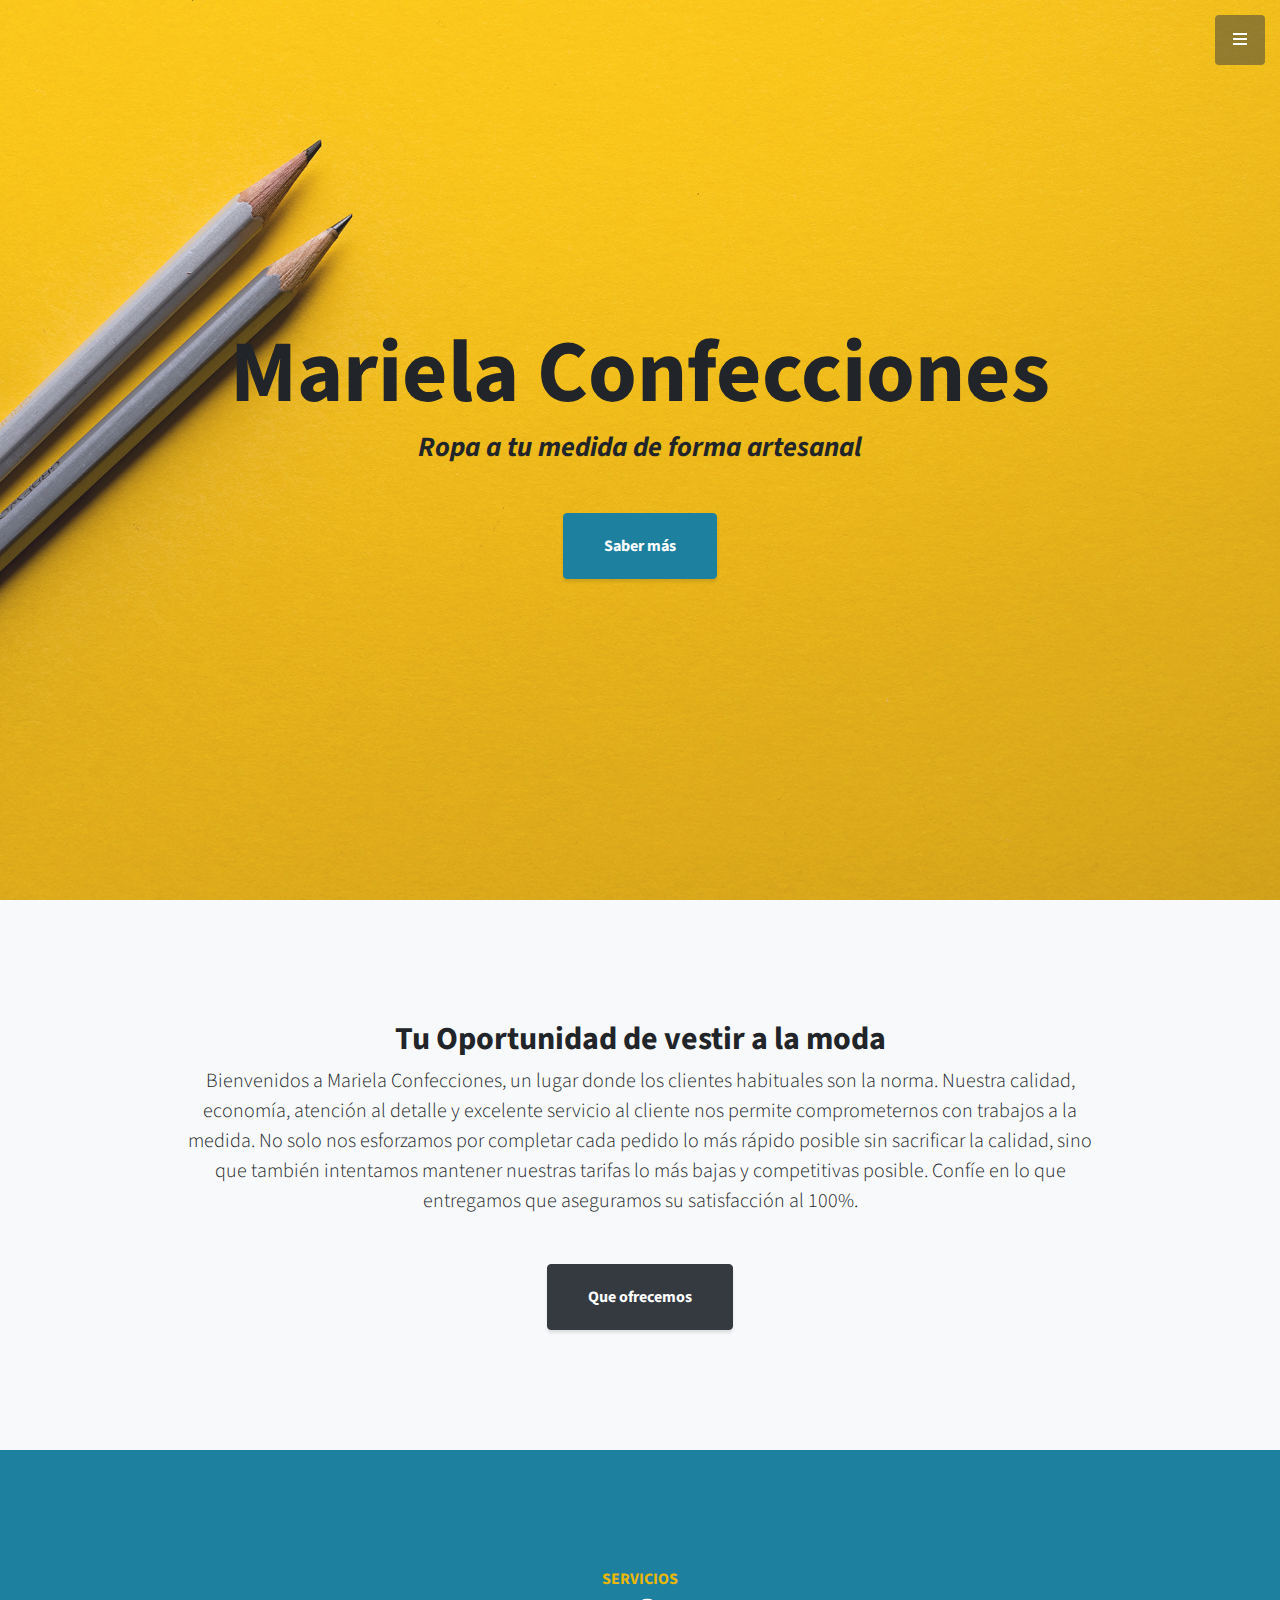
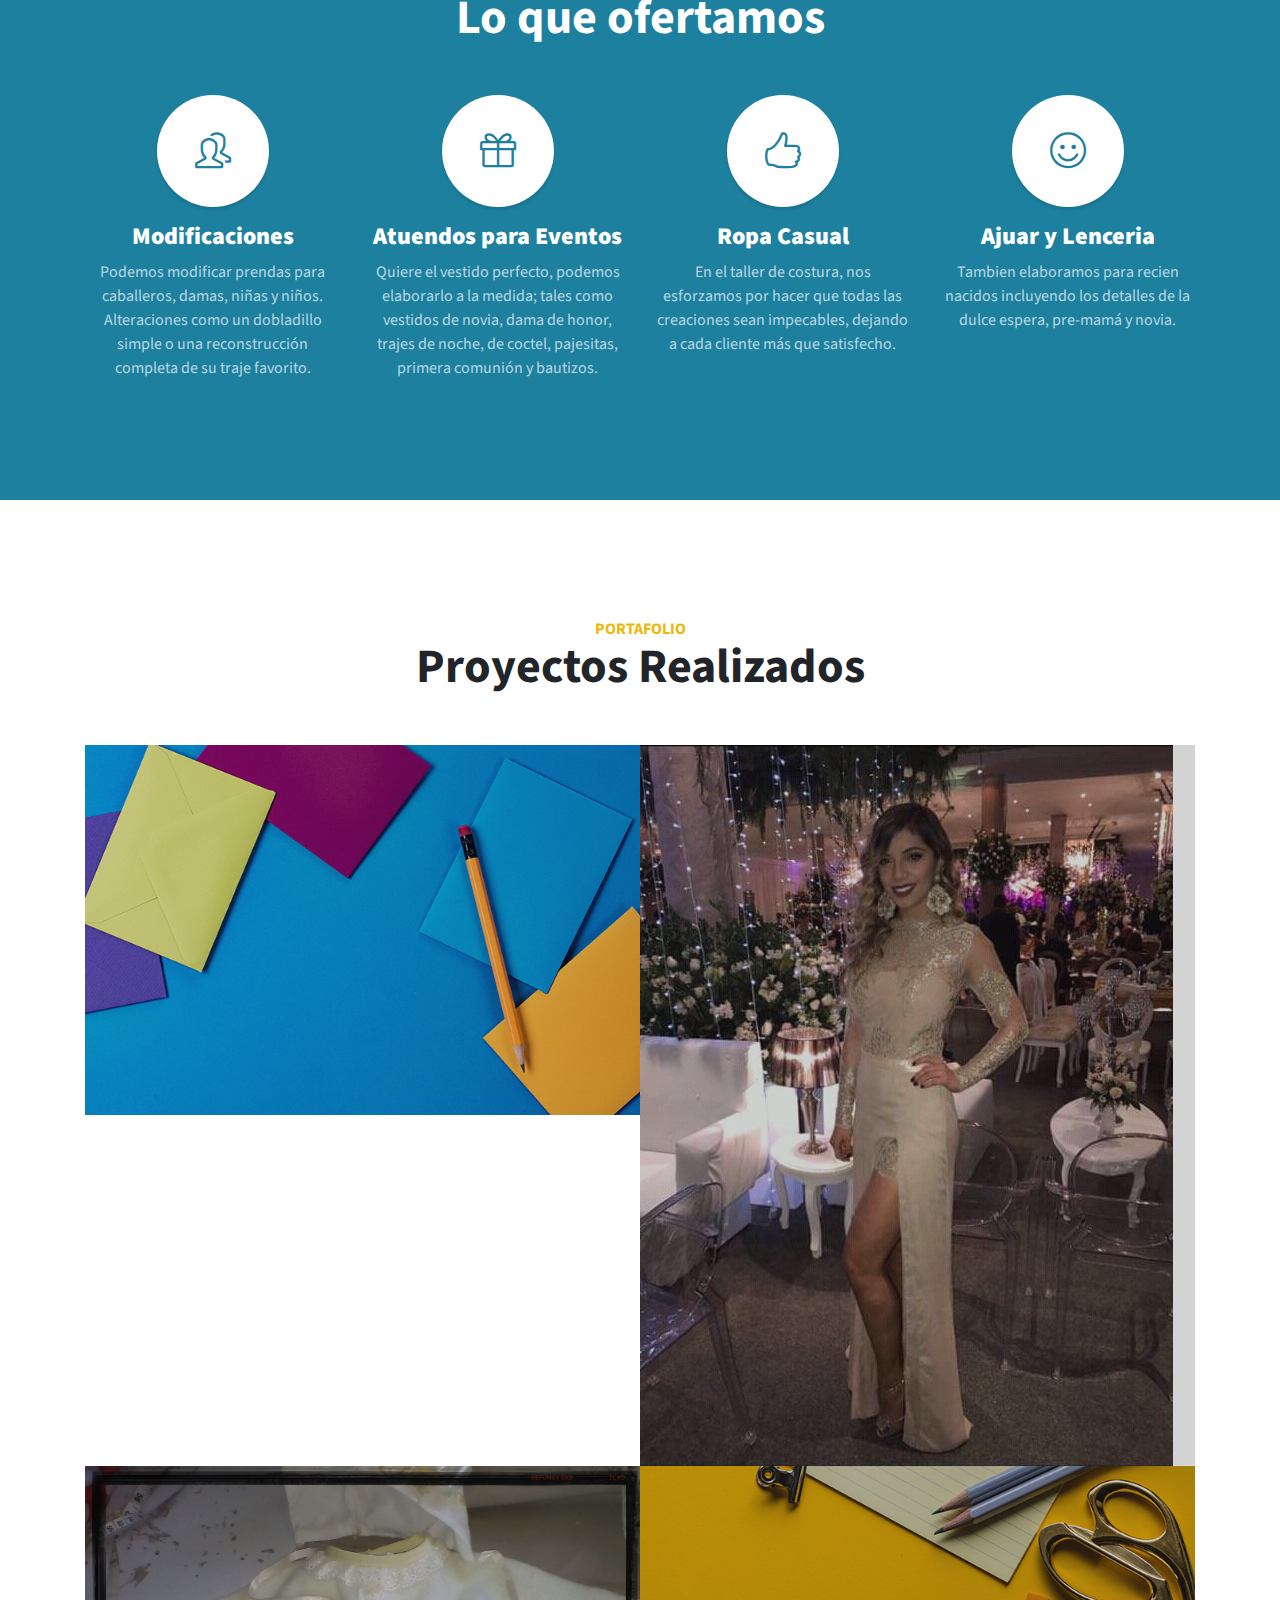
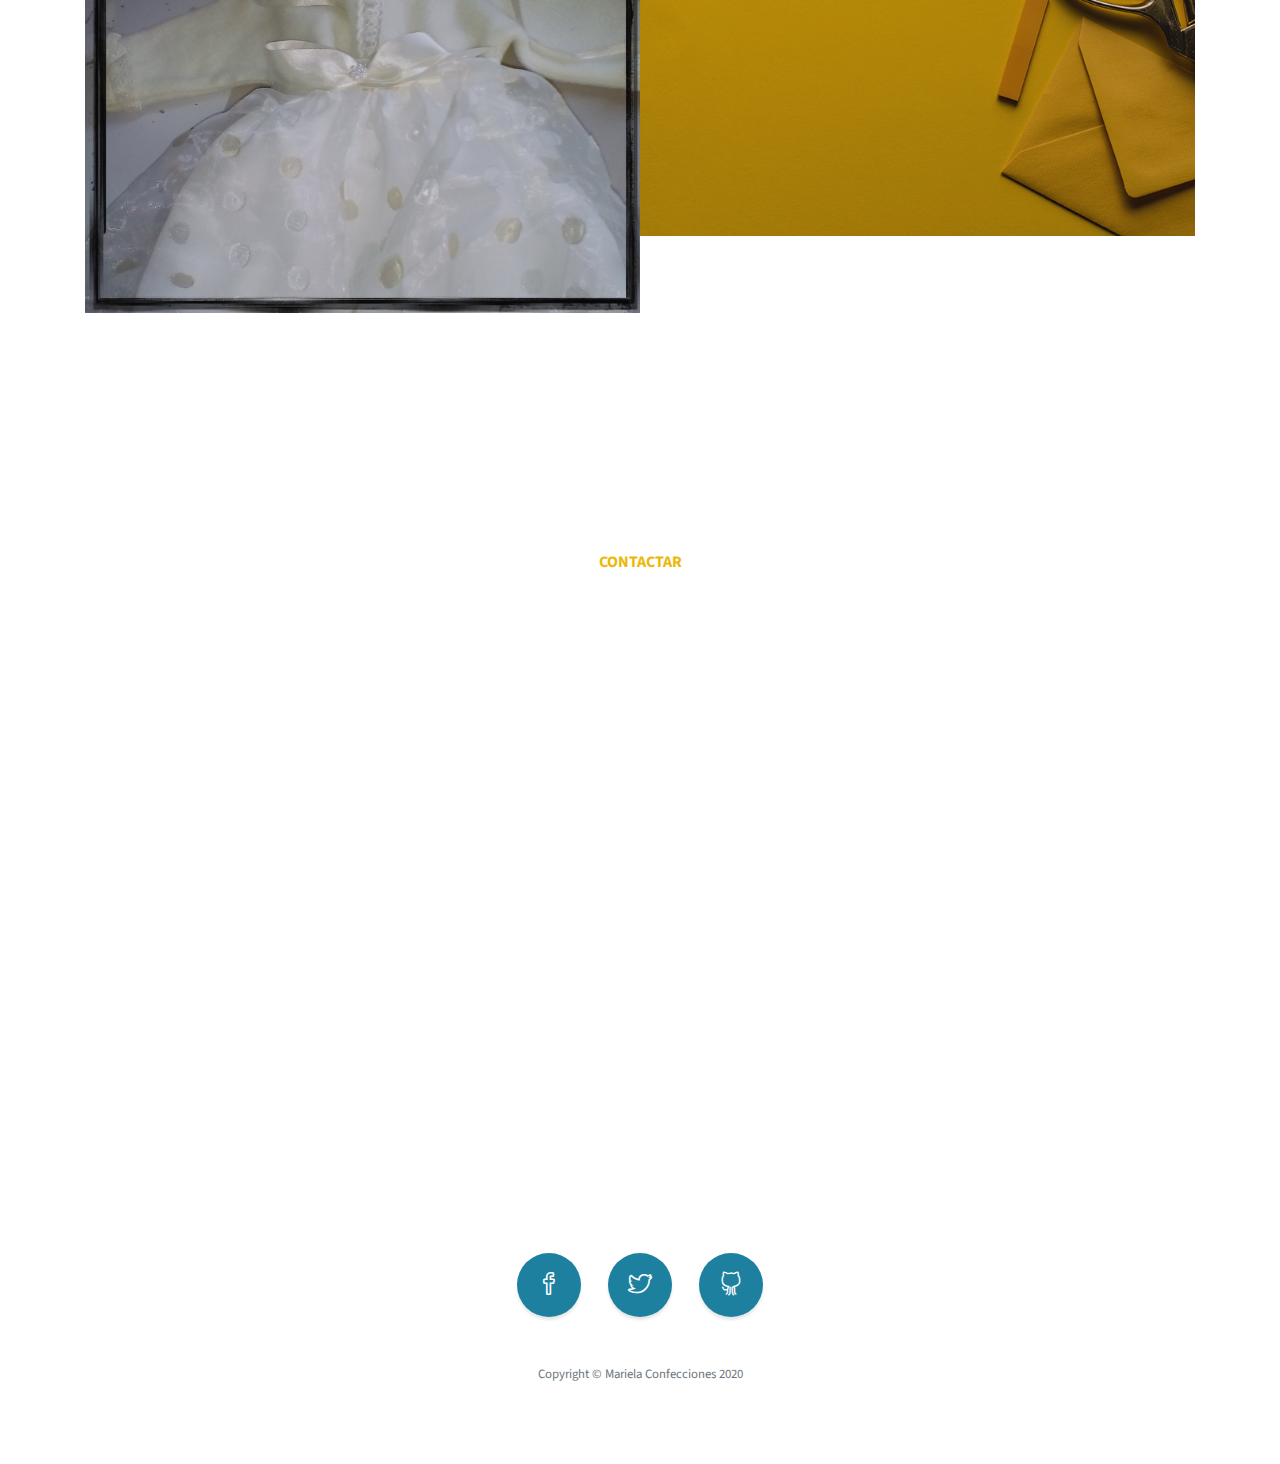
==== commit badd8b53: "Update index.html" ====
--- a/index.html
+++ b/index.html
@@ -188,9 +188,10 @@
   <div id="contact" class="map">
     <iframe src="https://www.google.com/maps/embed?pb=!1m14!1m8!1m3!1d1966.0987180572772!2d-63.1734619!3d9.7493372!3m2!1i1024!2i768!4f13.1!3m3!1m2!1s0x0%3A0x1bbea5de52c67647!2sMariela%20Confecciones!5e0!3m2!1ses!2sve!4v1601249773442!5m2!1ses!2sve" width="600" height="450" frameborder="0" style="border:0;" allowfullscreen="" aria-hidden="false" tabindex="0"></iframe>
   <br />
-  <small>
-<iframe src="https://docs.google.com/forms/d/e/1FAIpQLSfv0sK4tyzUtiyiKznPwckBneOHOnuPjjYdRVFRrhP0TUAgvQ/viewform?embedded=true" width="640" height="673" frameborder="0" marginheight="0" marginwidth="0">Cargando…</iframe>    </small>
+  <div id="contact" class="form">
+    <iframe src="https://docs.google.com/forms/d/e/1FAIpQLSfv0sK4tyzUtiyiKznPwckBneOHOnuPjjYdRVFRrhP0TUAgvQ/viewform?embedded=true" width="640" height="673" frameborder="0" marginheight="0" marginwidth="0">Cargando…</iframe>    </small>
   </div>
+  </div> 
 </section>
     
   <!-- Footer -->
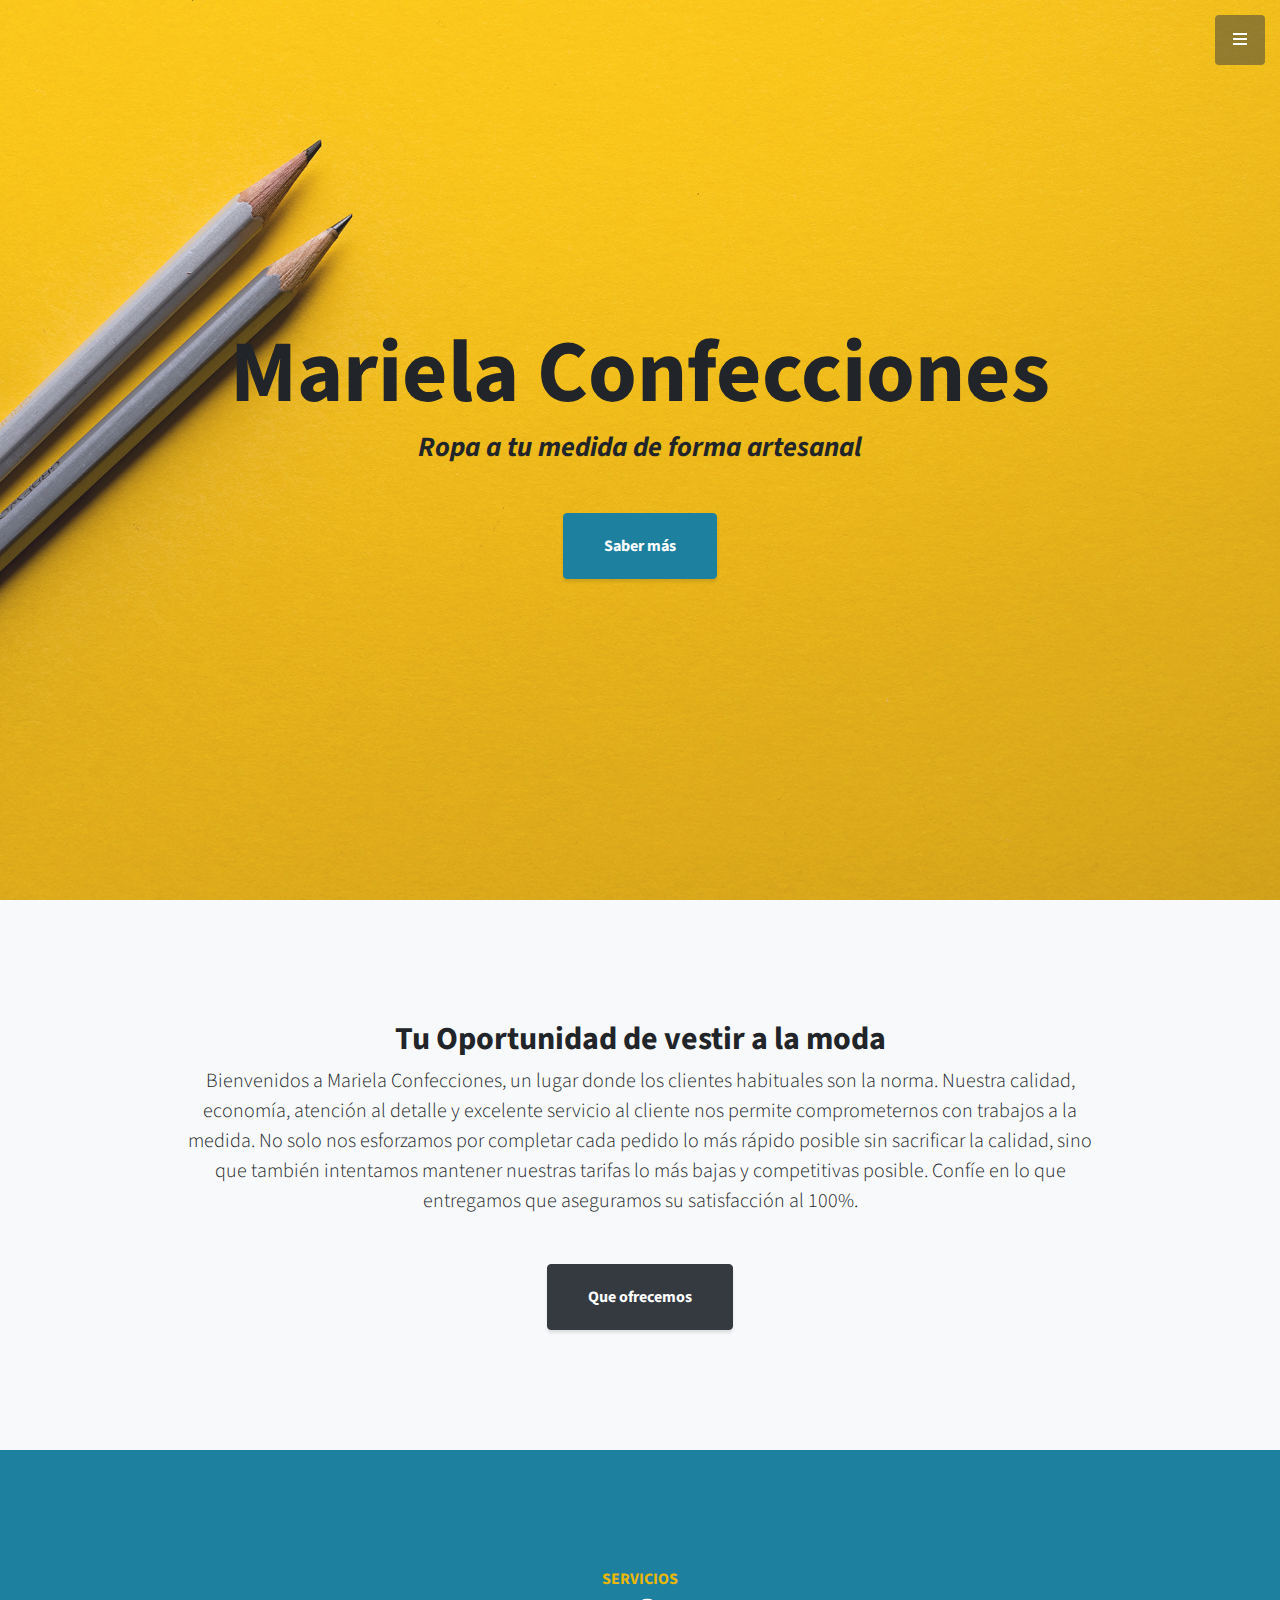
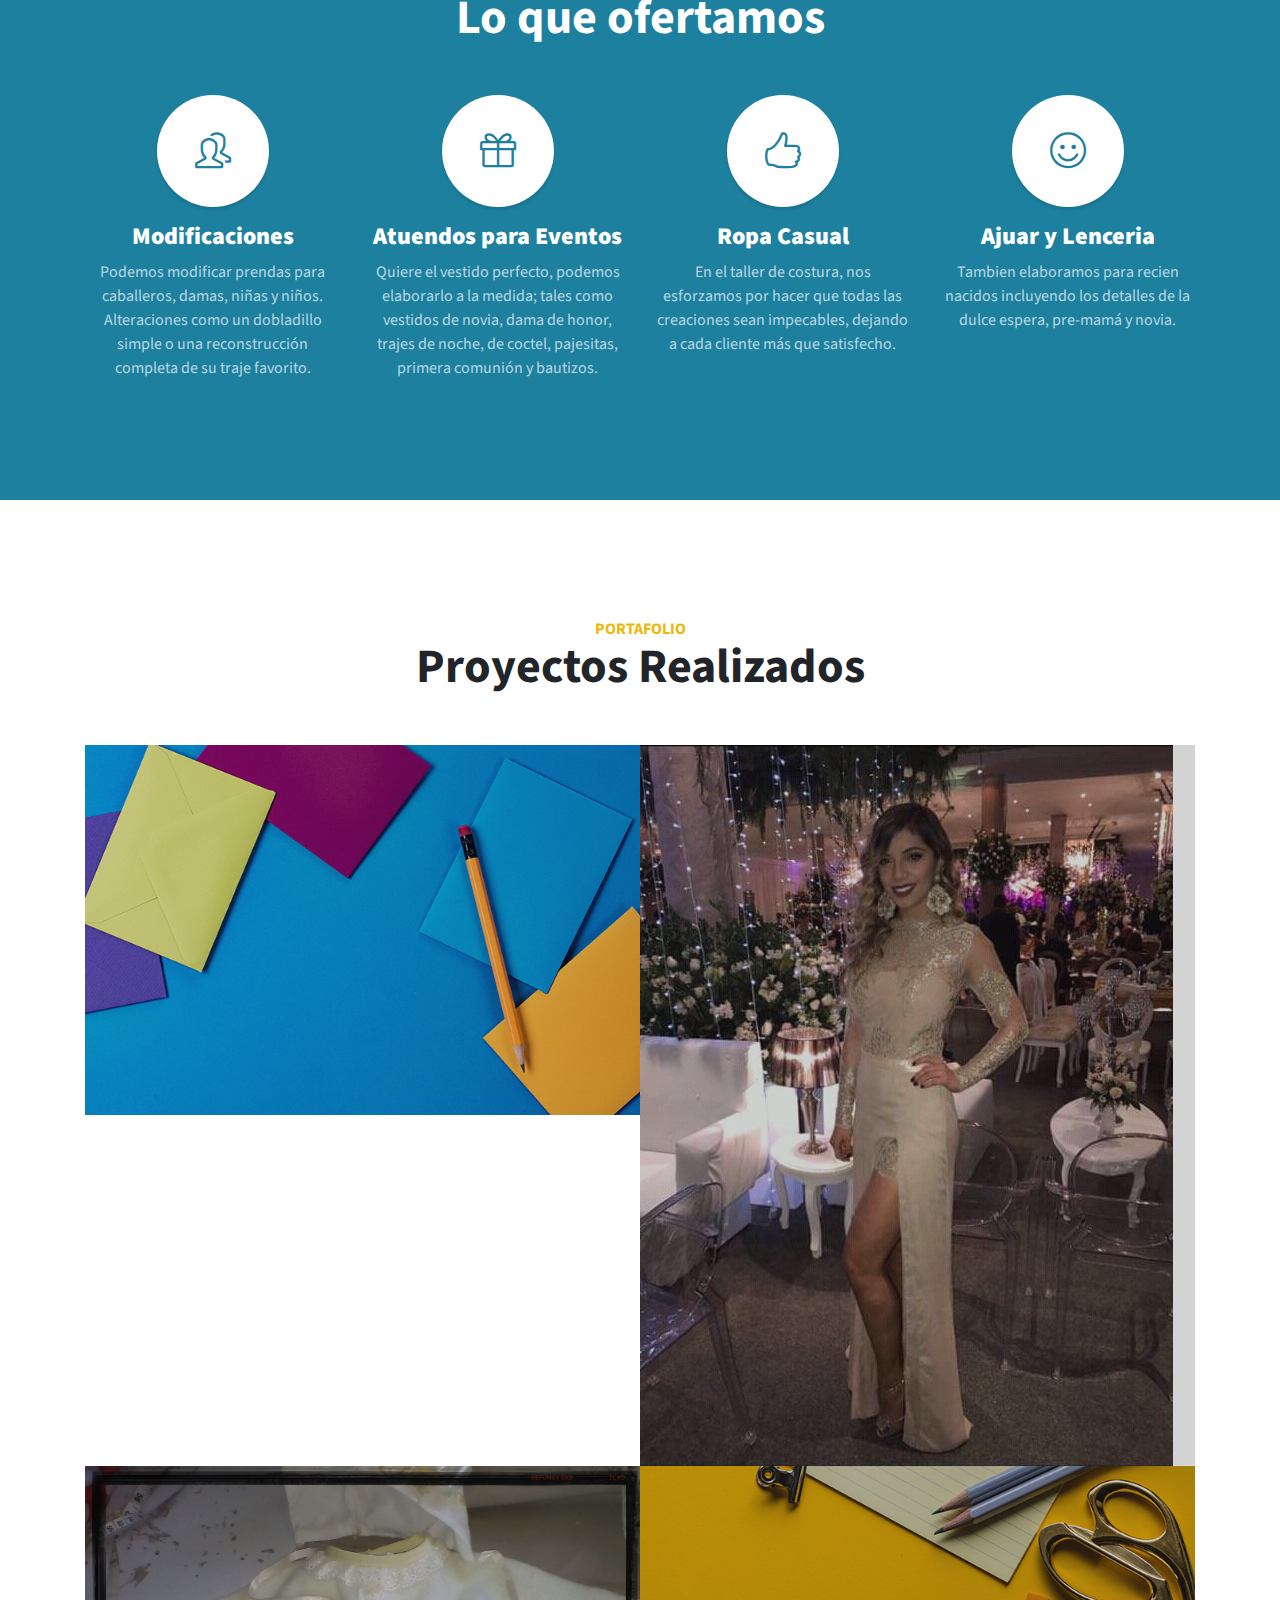
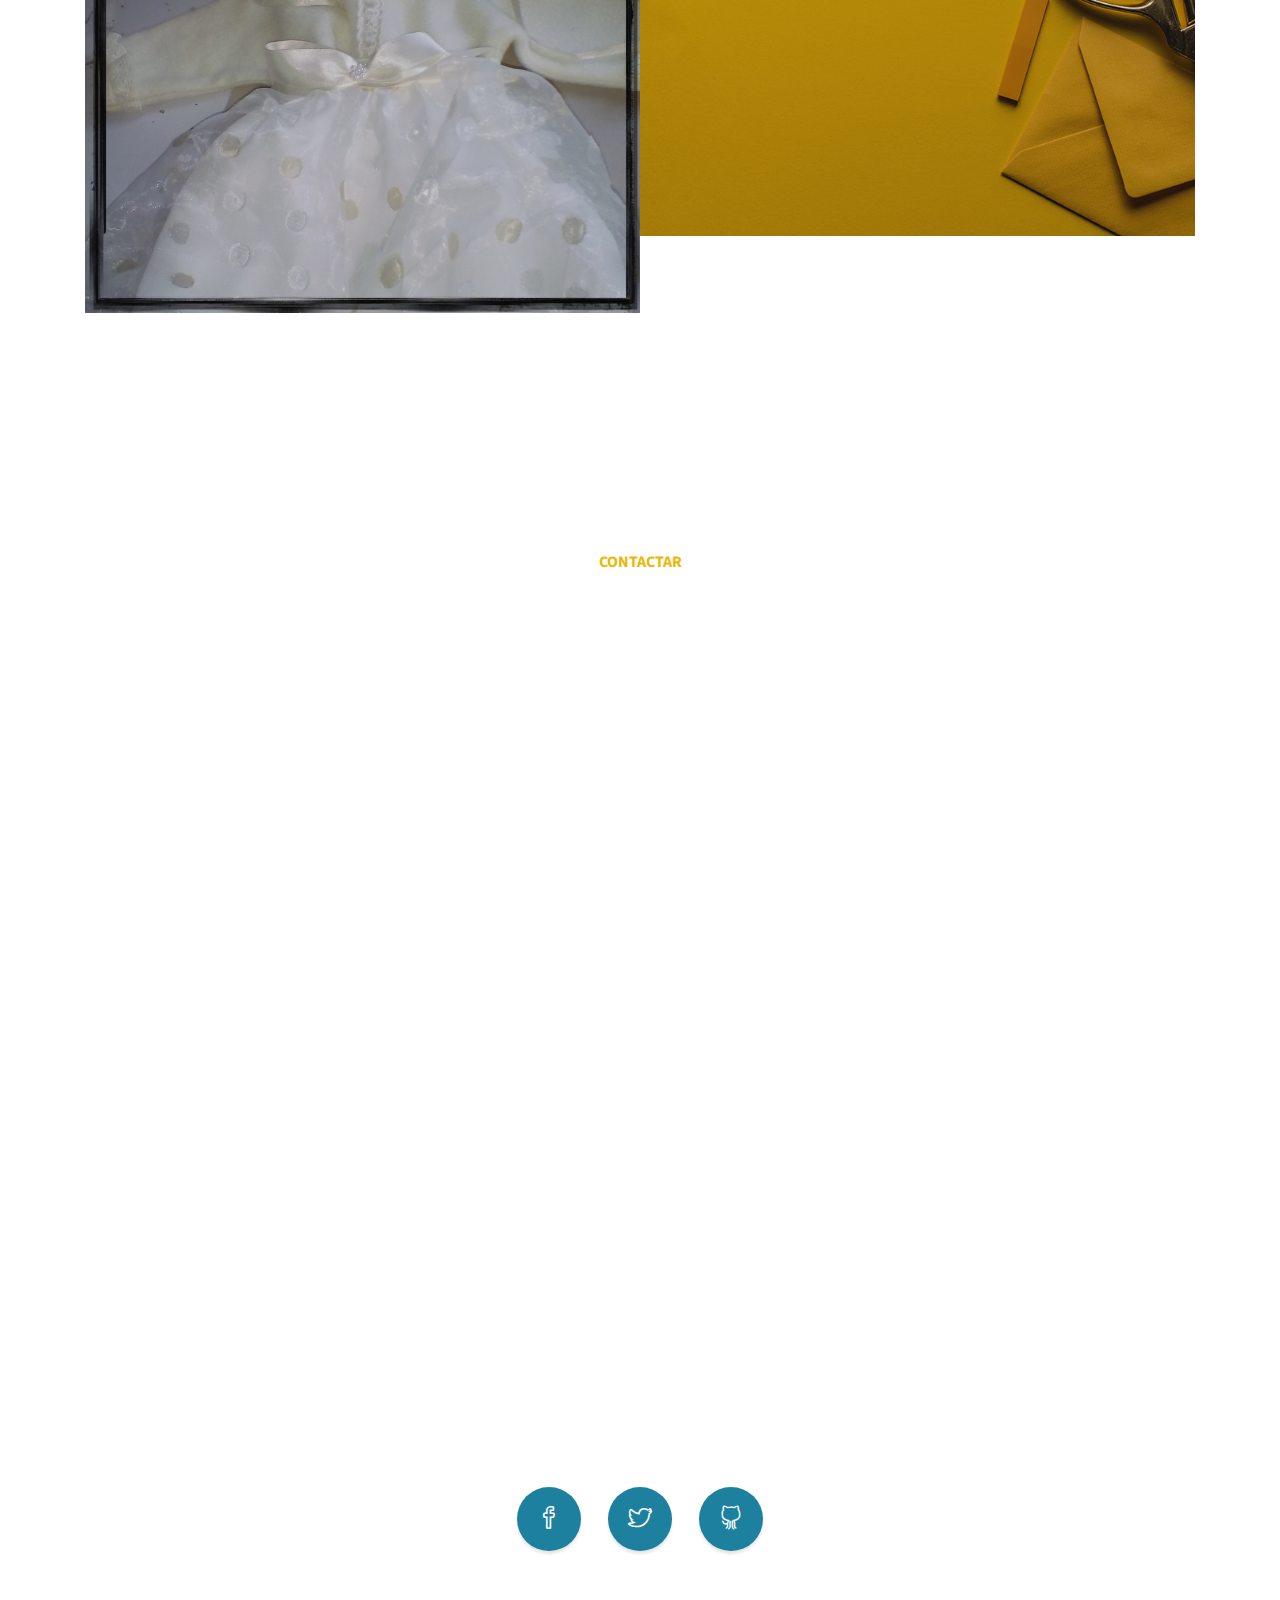
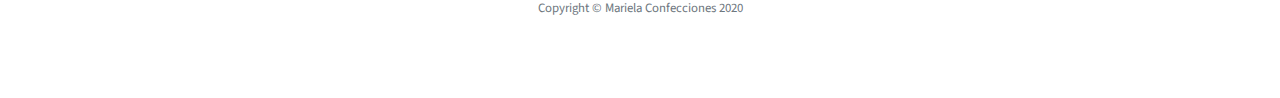
==== commit 6bec14d9: "Update index.html" ====
--- a/index.html
+++ b/index.html
@@ -179,19 +179,18 @@
   </section>
   
   <!-- Map -->
-  
+   
   <section class="content-section" id="portfolio">
-    <div class="container">
-      <div class="content-section-heading text-center">
-        <h3 class="text-secondary mb-0">Contactar</h3>
-      </div>
-  <div id="contact" class="map">
-    <iframe src="https://www.google.com/maps/embed?pb=!1m14!1m8!1m3!1d1966.0987180572772!2d-63.1734619!3d9.7493372!3m2!1i1024!2i768!4f13.1!3m3!1m2!1s0x0%3A0x1bbea5de52c67647!2sMariela%20Confecciones!5e0!3m2!1ses!2sve!4v1601249773442!5m2!1ses!2sve" width="600" height="450" frameborder="0" style="border:0;" allowfullscreen="" aria-hidden="false" tabindex="0"></iframe>
-  <br />
-  <div id="contact" class="form">
-    <iframe src="https://docs.google.com/forms/d/e/1FAIpQLSfv0sK4tyzUtiyiKznPwckBneOHOnuPjjYdRVFRrhP0TUAgvQ/viewform?embedded=true" width="640" height="673" frameborder="0" marginheight="0" marginwidth="0">Cargando…</iframe>    </small>
-  </div>
-  </div> 
+     <div class="content-section-heading text-center">
+                 <h3 class="text-secondary mb-0">Contactar</h3>
+           </div>
+     <div class="BrandContainer">
+           <div class="BrandContainerTitle">
+              <iframe src="https://www.google.com/maps/embed?pb=!1m18!1m12!1m3!1d695.1211288820299!2d-63.17291265791186!3d9.749212053215953!2m3!1f0!2f0!3f0!3m2!1i1024!2i768!4f13.1!3m3!1m2!1s0x8c33415c5ed92297%3A0x1bbea5de52c67647!2sMariela%20Confecciones!5e0!3m2!1ses!2sve!4v1601328532531!5m2!1ses!2sve" width="350" height="350" frameborder="0" style="border:0;" allowfullscreen="" aria-hidden="false" tabindex="0"></iframe>  <br />
+           <div class="BrandContainerImage">
+<iframe src="https://docs.google.com/forms/d/e/1FAIpQLSfv0sK4tyzUtiyiKznPwckBneOHOnuPjjYdRVFRrhP0TUAgvQ/viewform?embedded=true" width="350" height="350" frameborder="0" marginheight="0" marginwidth="0">Cargando…</iframe>  </div>
+           </div>
+       </div>
 </section>
     
   <!-- Footer -->
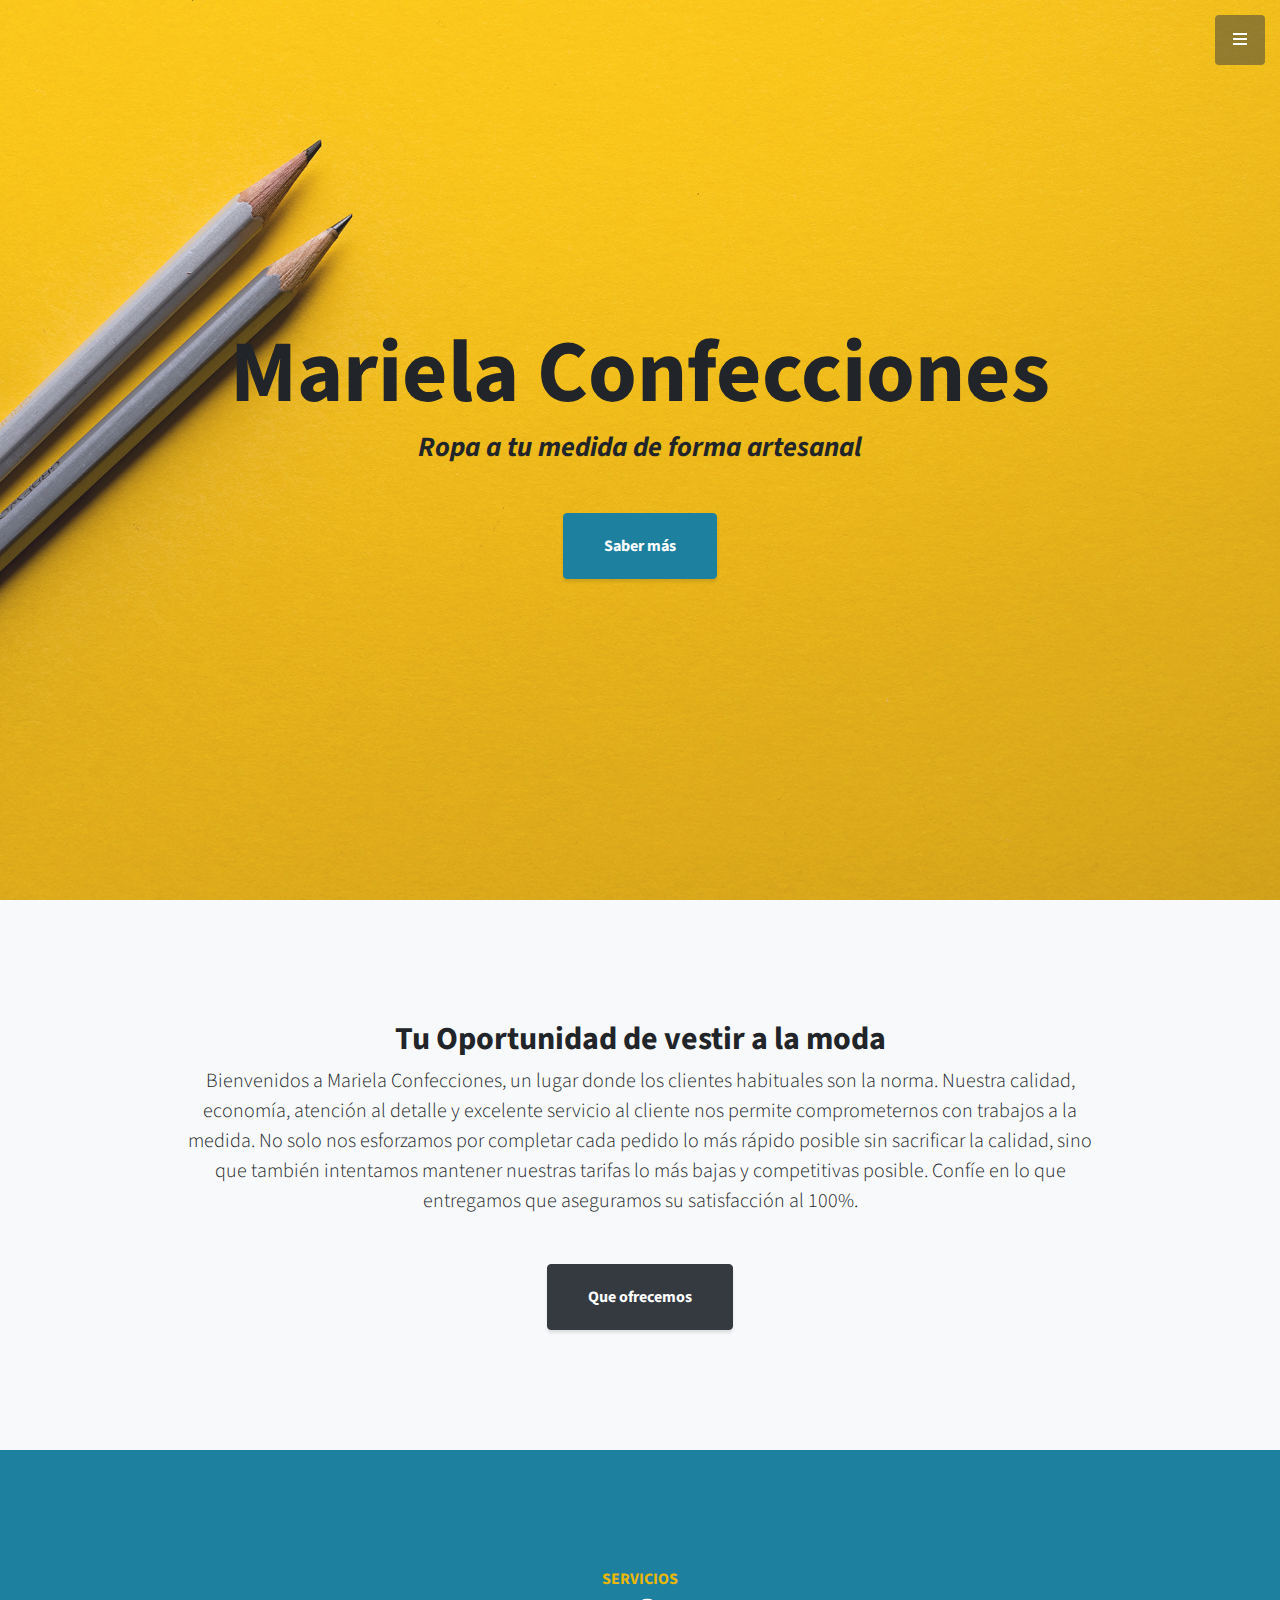
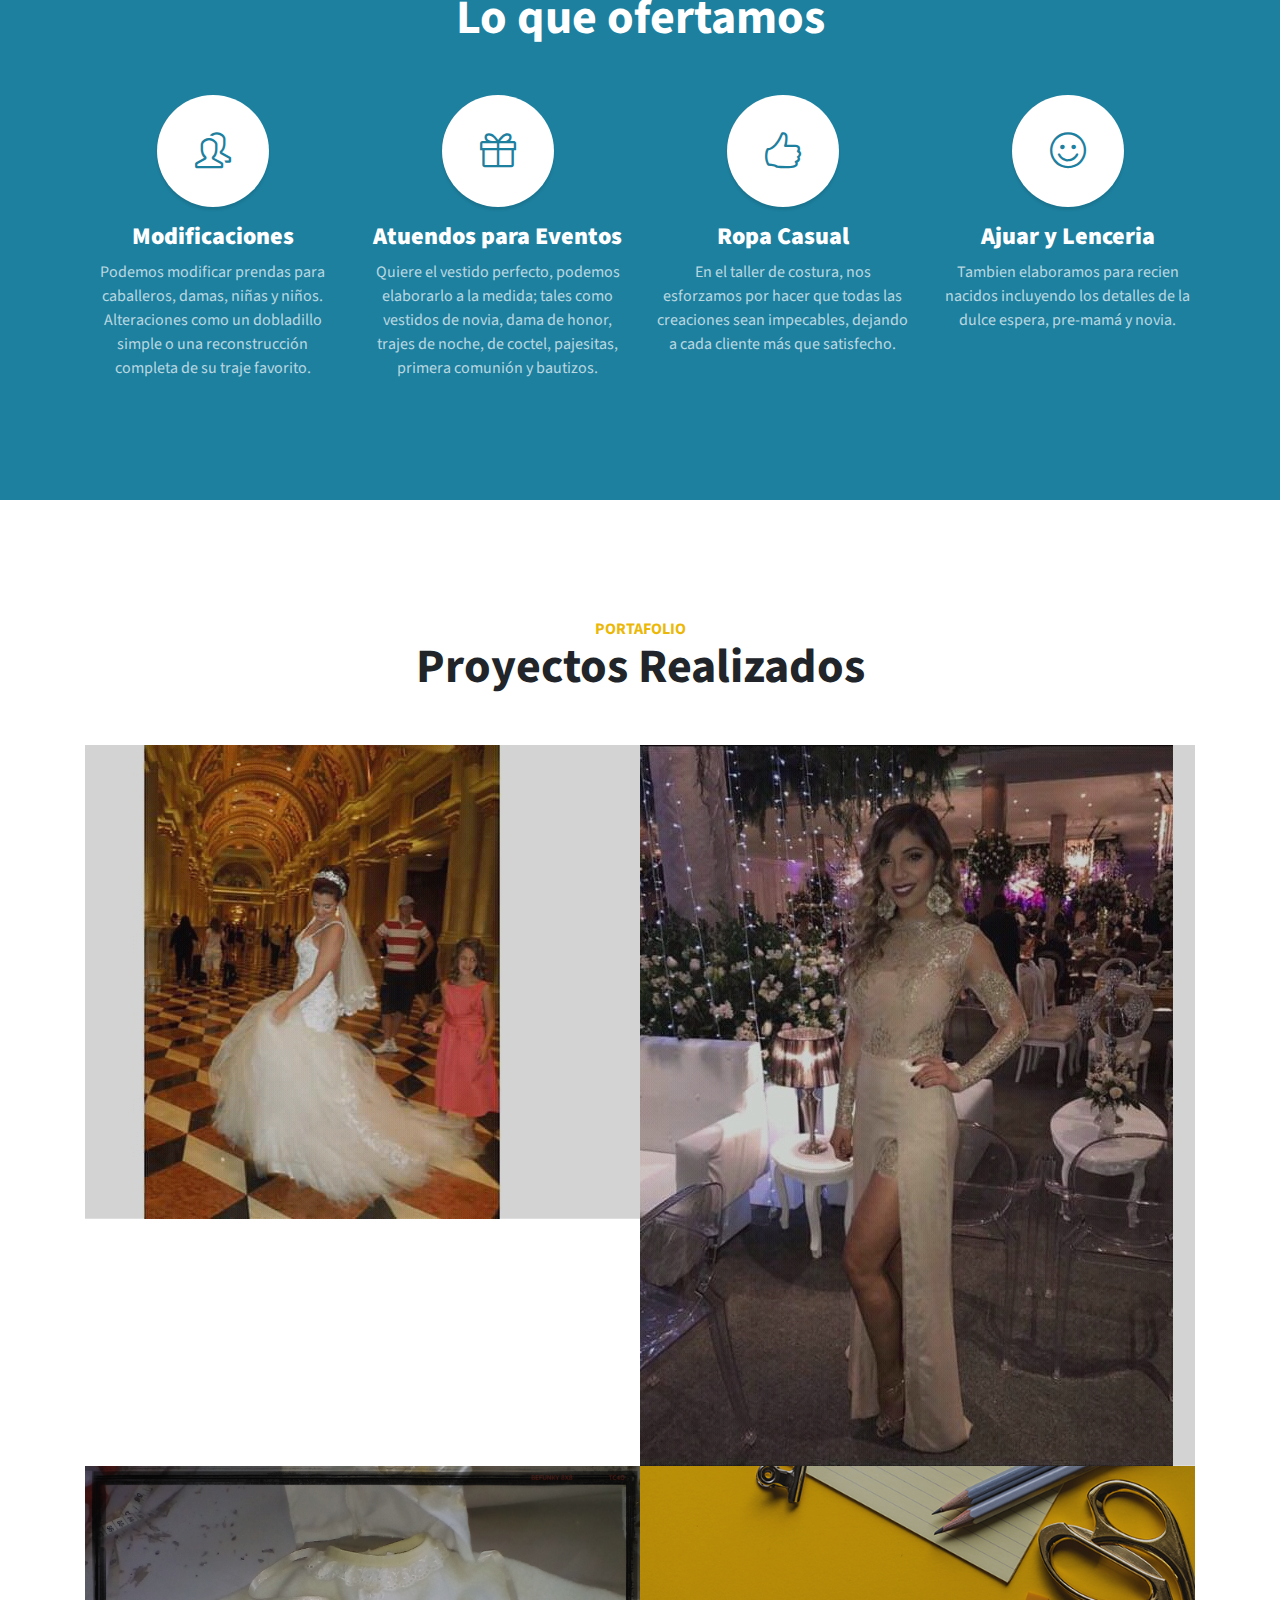
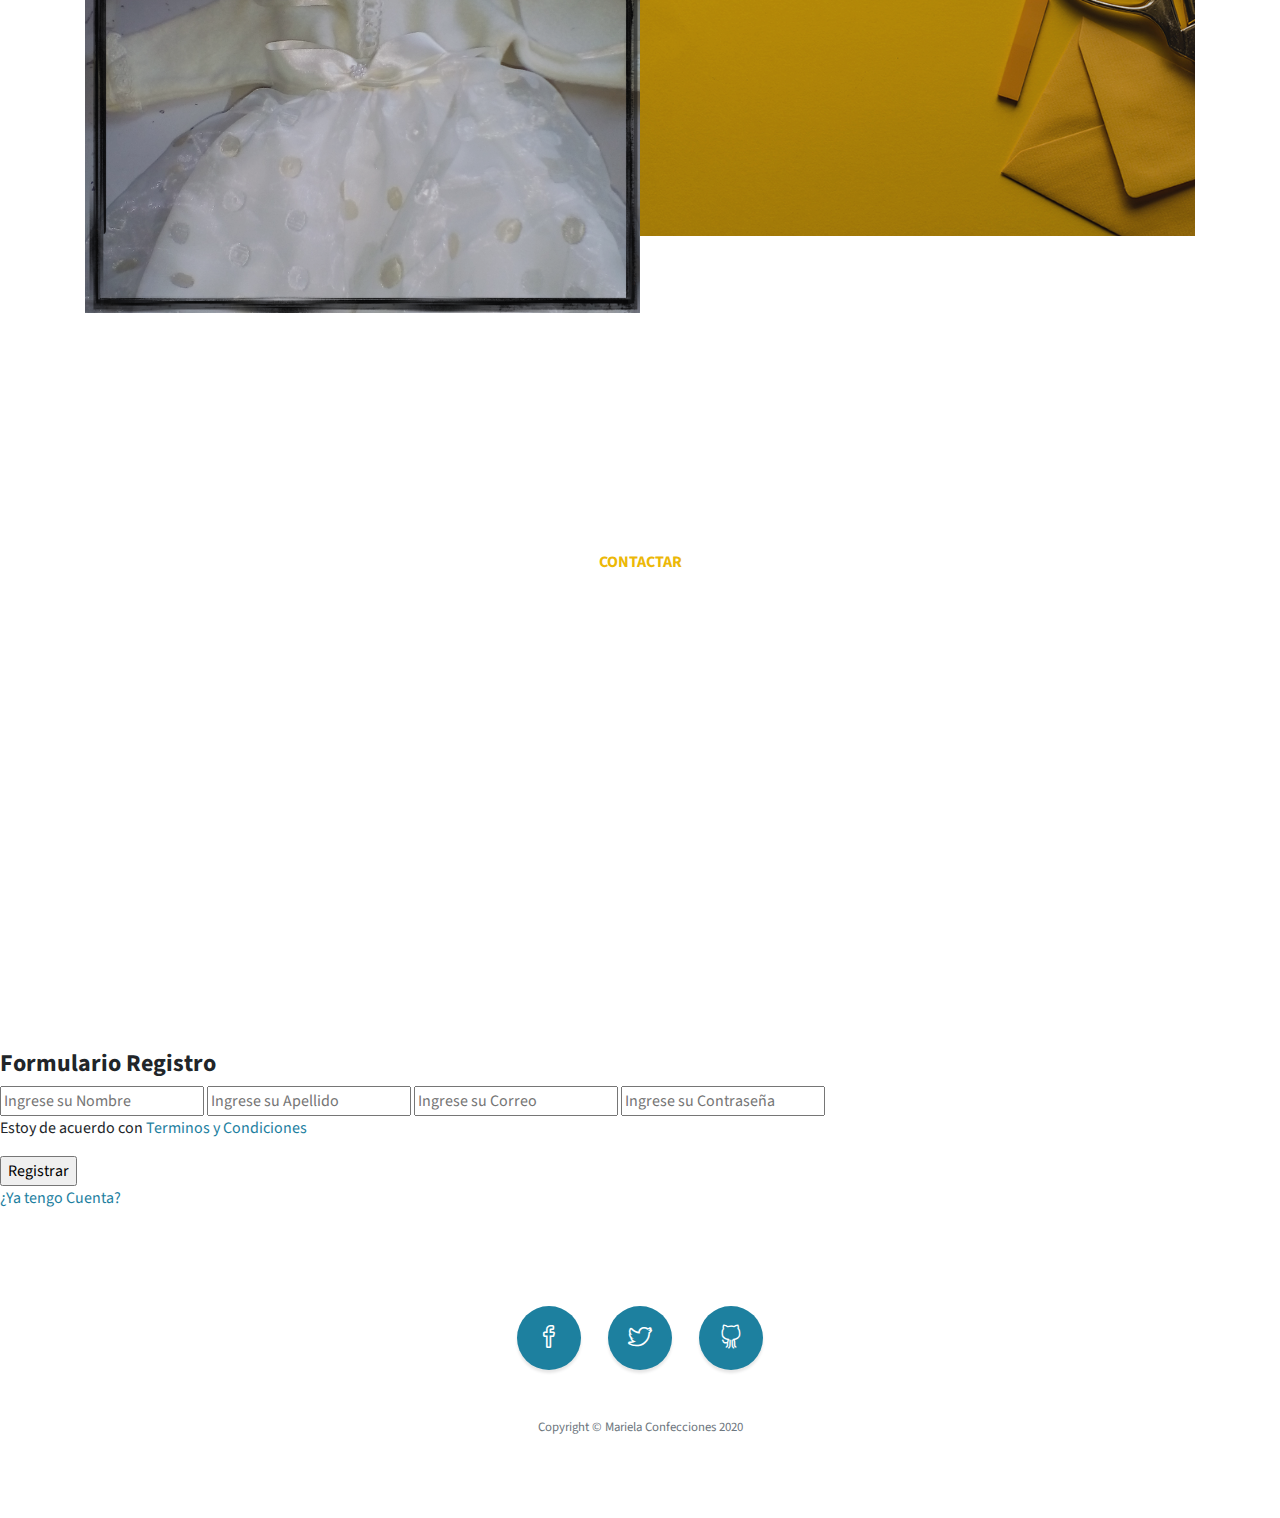
==== commit 68c86d20: "Update index.html" ====
--- a/index.html
+++ b/index.html
@@ -187,12 +187,30 @@
      <div class="BrandContainer">
            <div class="BrandContainerTitle">
               <iframe src="https://www.google.com/maps/embed?pb=!1m18!1m12!1m3!1d695.1211288820299!2d-63.17291265791186!3d9.749212053215953!2m3!1f0!2f0!3f0!3m2!1i1024!2i768!4f13.1!3m3!1m2!1s0x8c33415c5ed92297%3A0x1bbea5de52c67647!2sMariela%20Confecciones!5e0!3m2!1ses!2sve!4v1601328532531!5m2!1ses!2sve" width="350" height="350" frameborder="0" style="border:0;" allowfullscreen="" aria-hidden="false" tabindex="0"></iframe>  <br />
-           <div class="BrandContainerImage">
-<iframe src="https://docs.google.com/forms/d/e/1FAIpQLSfv0sK4tyzUtiyiKznPwckBneOHOnuPjjYdRVFRrhP0TUAgvQ/viewform?embedded=true" width="350" height="350" frameborder="0" marginheight="0" marginwidth="0">Cargando…</iframe>  </div>
            </div>
-       </div>
 </section>
-    
+    <html lang="en">
+<head>
+  <meta charset="UTF-8">
+  <meta name="viewport" content="width=device-width, initial-scale=1.0">
+  <meta http-equiv="X-UA-Compatible" content="ie=edge">
+  <link rel="stylesheet" href="style.css">
+  <title>Formulario Registro</title>
+</head>
+<body>
+  <section class="form-register">
+    <h4>Formulario Registro</h4>
+    <input class="controls" type="text" name="nombres" id="nombres" placeholder="Ingrese su Nombre">
+    <input class="controls" type="text" name="apellidos" id="apellidos" placeholder="Ingrese su Apellido">
+    <input class="controls" type="email" name="correo" id="correo" placeholder="Ingrese su Correo">
+    <input class="controls" type="password" name="correo" id="correo" placeholder="Ingrese su Contraseña">
+    <p>Estoy de acuerdo con <a href="#">Terminos y Condiciones</a></p>
+    <input class="botons" type="submit" value="Registrar">
+    <p><a href="#">¿Ya tengo Cuenta?</a></p>
+  </section>
+
+</body>
+</html>
   <!-- Footer -->
   <footer class="footer text-center">
     <div class="container">
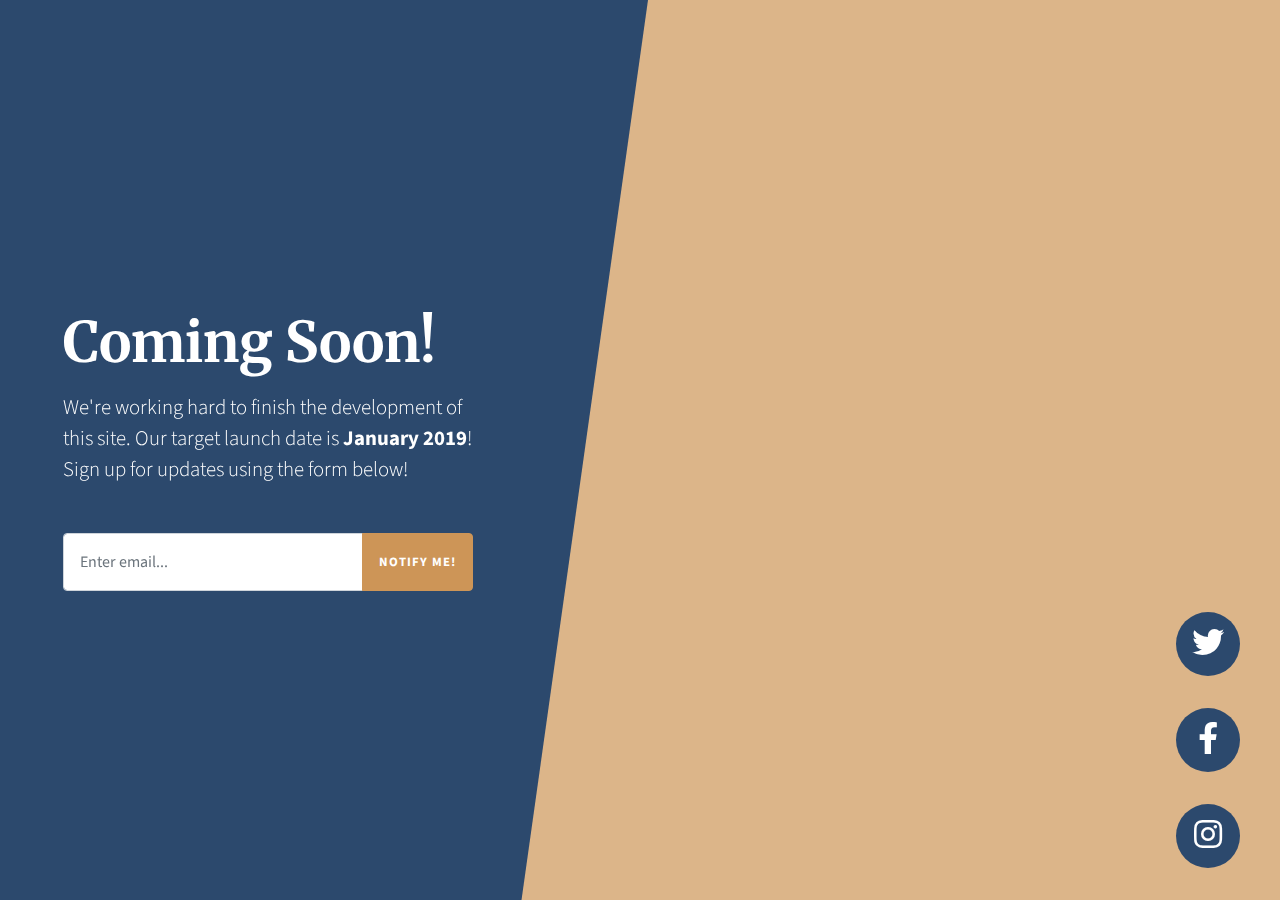
==== commit 98c69d37: "pronto" ====
--- a/index.html
+++ b/index.html
@@ -8,247 +8,75 @@
   <meta name="description" content="">
   <meta name="author" content="">
 
-  <title>MarielaConfecciones</title>
+  <title>Coming Soon - Start Bootstrap Theme</title>
 
-  <!-- Bootstrap Core CSS -->
+  <!-- Bootstrap core CSS -->
   <link href="vendor/bootstrap/css/bootstrap.min.css" rel="stylesheet">
 
-  <!-- Custom Fonts -->
+  <!-- Custom fonts for this template -->
+  <link href="https://fonts.googleapis.com/css?family=Source+Sans+Pro:200,200i,300,300i,400,400i,600,600i,700,700i,900,900i" rel="stylesheet">
+  <link href="https://fonts.googleapis.com/css?family=Merriweather:300,300i,400,400i,700,700i,900,900i" rel="stylesheet">
   <link href="vendor/fontawesome-free/css/all.min.css" rel="stylesheet" type="text/css">
-  <link href="https://fonts.googleapis.com/css?family=Source+Sans+Pro:300,400,700,300italic,400italic,700italic" rel="stylesheet" type="text/css">
-  <link href="vendor/simple-line-icons/css/simple-line-icons.css" rel="stylesheet">
 
-  <!-- Custom CSS -->
-  <link href="css/stylish-portfolio.min.css" rel="stylesheet">
+  <!-- Custom styles for this template -->
+  <link href="css/coming-soon.min.css" rel="stylesheet">
 
 </head>
 
-<body id="page-top">
+<body>
 
-  <!-- Navigation -->
-  <a class="menu-toggle rounded" href="#">
-    <i class="fas fa-bars"></i>
-  </a>
-  <nav id="sidebar-wrapper">
-    <ul class="sidebar-nav">
-      <li class="sidebar-brand">
-        <a class="js-scroll-trigger" href="#page-top">Mariela Confecciones</a>
-      </li>
-      <li class="sidebar-nav-item">
-        <a class="js-scroll-trigger" href="#page-top">Inicio</a>
-      </li>
-      <li class="sidebar-nav-item">
-        <a class="js-scroll-trigger" href="#about">Acerca de</a>
-      </li>
-      <li class="sidebar-nav-item">
-        <a class="js-scroll-trigger" href="#services">Servicios</a>
-      </li>
-      <li class="sidebar-nav-item">
-        <a class="js-scroll-trigger" href="#portfolio">Portafolio</a>
-      </li>
-      <li class="sidebar-nav-item">
-        <a class="js-scroll-trigger" href="#contact">Contactar</a>
-      </li>
-    </ul>
-  </nav>
+  <div class="overlay"></div>
+  <video playsinline="playsinline" autoplay="autoplay" muted="muted" loop="loop">
+    <source src="mp4/bg.mp4" type="video/mp4">
+  </video>
 
-  <!-- Header -->
-  <header class="masthead d-flex">
-    <div class="container text-center my-auto">
-      <h1 class="mb-1">Mariela Confecciones</h1>
-      <h3 class="mb-5">
-        <em>Ropa a tu medida de forma artesanal</em>
-      </h3>
-      <a class="btn btn-primary btn-xl js-scroll-trigger" href="#about">Saber más</a>
-    </div>
-    <div class="overlay"></div>
-  </header>
-
-  <!-- About -->
-  <section class="content-section bg-light" id="about">
-    <div class="container text-center">
-      <div class="row">
-        <div class="col-lg-10 mx-auto">
-          <h2>Tu Oportunidad de vestir a la moda</h2>
-          <p class="lead mb-5">Bienvenidos a Mariela Confecciones, un lugar donde los clientes habituales son la norma. Nuestra calidad, economía, atención al detalle y excelente servicio al cliente nos permite comprometernos con trabajos a la medida. No solo nos esforzamos por completar cada pedido lo más rápido posible sin sacrificar la calidad, sino que también intentamos mantener nuestras tarifas lo más bajas y competitivas posible. Confíe en lo que entregamos que aseguramos su satisfacción al 100%.</p> 
-          <a class="btn btn-dark btn-xl js-scroll-trigger" href="#services">Que ofrecemos</a>
+  <div class="masthead">
+    <div class="masthead-bg"></div>
+    <div class="container h-100">
+      <div class="row h-100">
+        <div class="col-12 my-auto">
+          <div class="masthead-content text-white py-5 py-md-0">
+            <h1 class="mb-3">Coming Soon!</h1>
+            <p class="mb-5">We're working hard to finish the development of this site. Our target launch date is
+              <strong>January 2019</strong>! Sign up for updates using the form below!</p>
+            <div class="input-group input-group-newsletter">
+              <input type="email" class="form-control" placeholder="Enter email..." aria-label="Enter email..." aria-describedby="submit-button">
+              <div class="input-group-append">
+                <button class="btn btn-secondary" type="button" id="submit-button">Notify Me!</button>
+              </div>
+            </div>
+          </div>
         </div>
       </div>
     </div>
-  </section>
+  </div>
 
-  <!-- Services -->
-  <section class="content-section bg-primary text-white text-center" id="services">
-    <div class="container">
-      <div class="content-section-heading">
-        <h3 class="text-secondary mb-0">Servicios</h3>
-        <h2 class="mb-5">Lo que ofertamos</h2>
-      </div>
-      <div class="row">
-        <div class="col-lg-3 col-md-6 mb-5 mb-lg-0">
-          <span class="service-icon rounded-circle mx-auto mb-3">
-            <i class="icon-people"></i>
-          </span>
-          <h4>
-            <strong>Modificaciones</strong>
-          </h4>
-          <p class="text-faded mb-0">Podemos modificar prendas para caballeros, damas, niñas y niños. Alteraciones como un dobladillo simple o una reconstrucción completa de su traje favorito.</p>
-        </div>
-        <div class="col-lg-3 col-md-6 mb-5 mb-lg-0">
-          <span class="service-icon rounded-circle mx-auto mb-3">
-            <i class="icon-present"></i>
-          </span>
-          <h4>
-            <strong>Atuendos para Eventos</strong>
-          </h4>
-          <p class="text-faded mb-0">Quiere el vestido perfecto, podemos elaborarlo a la medida; tales como vestidos de novia, dama de honor, trajes de noche, de coctel, pajesitas, primera comunión y bautizos.</p>
-        </div>
-        <div class="col-lg-3 col-md-6 mb-5 mb-md-0">
-          <span class="service-icon rounded-circle mx-auto mb-3">
-            <i class="icon-like"></i>
-          </span>
-          <h4>
-            <strong>Ropa Casual</strong>
-          </h4>
-          <p class="text-faded mb-0">En el taller de costura, nos esforzamos por hacer que todas las creaciones sean impecables, dejando a cada cliente más que satisfecho.</p>
-        </div>
-       <div class="col-lg-3 col-md-6">
-          <span class="service-icon rounded-circle mx-auto mb-3">
-            <i class="icon-emotsmile"></i>
-          </span>
-          <h4>
-            <strong>Ajuar y Lenceria</strong>
-          </h4>
-          <p class="text-faded mb-0">Tambien elaboramos para recien nacidos incluyendo los detalles de la dulce espera, pre-mamá y novia.</p>
-        </div>
-       </div>
-    </div>
-  </section>
-
-  <!-- Portfolio -->
-  
-  <section class="content-section" id="portfolio">
-    <div class="container">
-      <div class="content-section-heading text-center">
-        <h3 class="text-secondary mb-0">Portafolio</h3>
-        <h2 class="mb-5">Proyectos Realizados</h2>
-      </div>
-      <div class="row no-gutters">
-        <div class="col-lg-6">
-          <a class="portfolio-item" href="#!">
-            <div class="caption">
-              <div class="caption-content">
-                
-              </div>
-            </div>
-            <img class="img-fluid" src="img/portfolio-1.jpg" alt="">
-          </a>
-        </div>
-        <div class="col-lg-6">
-          <a class="portfolio-item" href="#!">
-            <div class="caption">
-              <div class="caption-content">
-                
-              </div>
-            </div>
-            <img class="img-fluid" src="img/portfolio-2.jpg" alt="">
-          </a>
-        </div>
-        <div class="col-lg-6">
-          <a class="portfolio-item" href="#!">
-            <div class="caption">
-              <div class="caption-content">
-                
-              </div>
-            </div>
-            <img class="img-fluid" src="img/portfolio-3.jpg" alt="">
-          </a>
-        </div>
-        <div class="col-lg-6">
-          <a class="portfolio-item" href="#!">
-            <div class="caption">
-              <div class="caption-content">
-               
-              </div>
-            </div>
-            <img class="img-fluid" src="img/portfolio-4.jpg" alt="">
-          </a>
-        </div>
-      </div>
-    </div>
-  </section>
-  
-  <!-- Map -->
-   
-  <section class="content-section" id="portfolio">
-     <div class="content-section-heading text-center">
-                 <h3 class="text-secondary mb-0">Contactar</h3>
-           </div>
-     <div class="BrandContainer">
-           <div class="BrandContainerTitle">
-              <iframe src="https://www.google.com/maps/embed?pb=!1m18!1m12!1m3!1d695.1211288820299!2d-63.17291265791186!3d9.749212053215953!2m3!1f0!2f0!3f0!3m2!1i1024!2i768!4f13.1!3m3!1m2!1s0x8c33415c5ed92297%3A0x1bbea5de52c67647!2sMariela%20Confecciones!5e0!3m2!1ses!2sve!4v1601328532531!5m2!1ses!2sve" width="350" height="350" frameborder="0" style="border:0;" allowfullscreen="" aria-hidden="false" tabindex="0"></iframe>  <br />
-           </div>
-</section>
-    <html lang="en">
-<head>
-  <meta charset="UTF-8">
-  <meta name="viewport" content="width=device-width, initial-scale=1.0">
-  <meta http-equiv="X-UA-Compatible" content="ie=edge">
-  <link rel="stylesheet" href="style.css">
-  <title>Formulario Registro</title>
-</head>
-<body>
-  <section class="form-register">
-    <h4>Formulario Registro</h4>
-    <input class="controls" type="text" name="nombres" id="nombres" placeholder="Ingrese su Nombre">
-    <input class="controls" type="text" name="apellidos" id="apellidos" placeholder="Ingrese su Apellido">
-    <input class="controls" type="email" name="correo" id="correo" placeholder="Ingrese su Correo">
-    <input class="controls" type="password" name="correo" id="correo" placeholder="Ingrese su Contraseña">
-    <p>Estoy de acuerdo con <a href="#">Terminos y Condiciones</a></p>
-    <input class="botons" type="submit" value="Registrar">
-    <p><a href="#">¿Ya tengo Cuenta?</a></p>
-  </section>
-
-</body>
-</html>
-  <!-- Footer -->
-  <footer class="footer text-center">
-    <div class="container">
-      <ul class="list-inline mb-5">
-        <li class="list-inline-item">
-          <a class="social-link rounded-circle text-white mr-3" href="#!">
-            <i class="icon-social-facebook"></i>
-          </a>
-        </li>
-        <li class="list-inline-item">
-          <a class="social-link rounded-circle text-white mr-3" href="#!">
-            <i class="icon-social-twitter"></i>
-          </a>
-        </li>
-        <li class="list-inline-item">
-          <a class="social-link rounded-circle text-white" href="#!">
-            <i class="icon-social-github"></i>
-          </a>
-        </li>
-      </ul>
-      <p class="text-muted small mb-0">Copyright &copy; Mariela Confecciones 2020</p>
-    </div>
-  </footer>
-
-  <!-- Scroll to Top Button-->
-  <a class="scroll-to-top rounded js-scroll-trigger" href="#page-top">
-    <i class="fas fa-angle-up"></i>
-  </a>
+  <div class="social-icons">
+    <ul class="list-unstyled text-center mb-0">
+      <li class="list-unstyled-item">
+        <a href="#">
+          <i class="fab fa-twitter"></i>
+        </a>
+      </li>
+      <li class="list-unstyled-item">
+        <a href="#">
+          <i class="fab fa-facebook-f"></i>
+        </a>
+      </li>
+      <li class="list-unstyled-item">
+        <a href="#">
+          <i class="fab fa-instagram"></i>
+        </a>
+      </li>
+    </ul>
+  </div>
 
   <!-- Bootstrap core JavaScript -->
   <script src="vendor/jquery/jquery.min.js"></script>
   <script src="vendor/bootstrap/js/bootstrap.bundle.min.js"></script>
 
-  <!-- Plugin JavaScript -->
-  <script src="vendor/jquery-easing/jquery.easing.min.js"></script>
-
   <!-- Custom scripts for this template -->
-  <script src="js/stylish-portfolio.min.js"></script>
+  <script src="js/coming-soon.min.js"></script>
 
 </body>
 
--- a/css/coming-soon.min.css
+++ b/css/coming-soon.min.css
@@ -0,0 +1,5 @@
+/*!
+ * Start Bootstrap - Coming Soon v5.0.8 (https://startbootstrap.com/themes/coming-soon)
+ * Copyright 2013-2020 Start Bootstrap
+ * Licensed under MIT (https://github.com/StartBootstrap/startbootstrap-coming-soon/blob/master/LICENSE)
+ */html{height:100%}body{height:100%;min-height:35rem;position:relative;font-family:'Source Sans Pro';font-weight:300}h1,h2,h3,h4,h5,h6{font-family:Merriweather;font-weight:700}video{position:fixed;top:50%;left:50%;min-width:100%;min-height:100%;width:auto;height:auto;transform:translateX(-50%) translateY(-50%);z-index:0}@media (pointer:coarse) and (hover:none){body{background:url(../img/bg-mobile-fallback.jpg) #002e66 no-repeat center center scroll;background-size:cover}body video{display:none}}.overlay{position:absolute;top:0;left:0;height:100%;width:100%;background-color:#cd9557;opacity:.7;z-index:1}.masthead{position:relative;overflow:hidden;padding-bottom:3rem;z-index:2}.masthead .masthead-bg{position:absolute;top:0;bottom:0;right:0;left:0;width:100%;min-height:35rem;height:100%;background-color:rgba(0,46,102,.8);transform:skewY(4deg);transform-origin:bottom right}.masthead .masthead-content h1{font-size:2.5rem}.masthead .masthead-content p{font-size:1.2rem}.masthead .masthead-content p strong{font-weight:700}.masthead .masthead-content .input-group-newsletter input{height:auto;font-size:1rem;padding:1rem}.masthead .masthead-content .input-group-newsletter button{font-size:.8rem;font-weight:700;text-transform:uppercase;letter-spacing:1px;padding:1rem}@media (min-width:768px){.masthead{height:100%;min-height:0;width:40.5rem;padding-bottom:0}.masthead .masthead-bg{min-height:0;transform:skewX(-8deg);transform-origin:top right}.masthead .masthead-content{padding-left:3rem;padding-right:10rem}.masthead .masthead-content h1{font-size:3.5rem}.masthead .masthead-content p{font-size:1.3rem}}.social-icons{position:absolute;margin-bottom:2rem;width:100%;z-index:2}.social-icons ul{margin-top:2rem;width:100%;text-align:center}.social-icons ul>li{margin-left:1rem;margin-right:1rem;display:inline-block}.social-icons ul>li>a{display:block;color:#fff;background-color:rgba(0,46,102,.8);border-radius:100%;font-size:2rem;line-height:4rem;height:4rem;width:4rem}@media (min-width:768px){.social-icons{margin:0;position:absolute;right:2.5rem;bottom:2rem;width:auto}.social-icons ul{margin-top:0;width:auto}.social-icons ul>li{display:block;margin-left:0;margin-right:0;margin-bottom:2rem}.social-icons ul>li:last-child{margin-bottom:0}.social-icons ul>li>a{transition:all .2s ease-in-out;font-size:2rem;line-height:4rem;height:4rem;width:4rem}.social-icons ul>li>a:hover{background-color:#002e66}}.btn-secondary{background-color:#cd9557;border-color:#cd9557}.btn-secondary:active,.btn-secondary:focus,.btn-secondary:hover{background-color:#ba7c37!important;border-color:#ba7c37!important}.input{font-weight:300!important}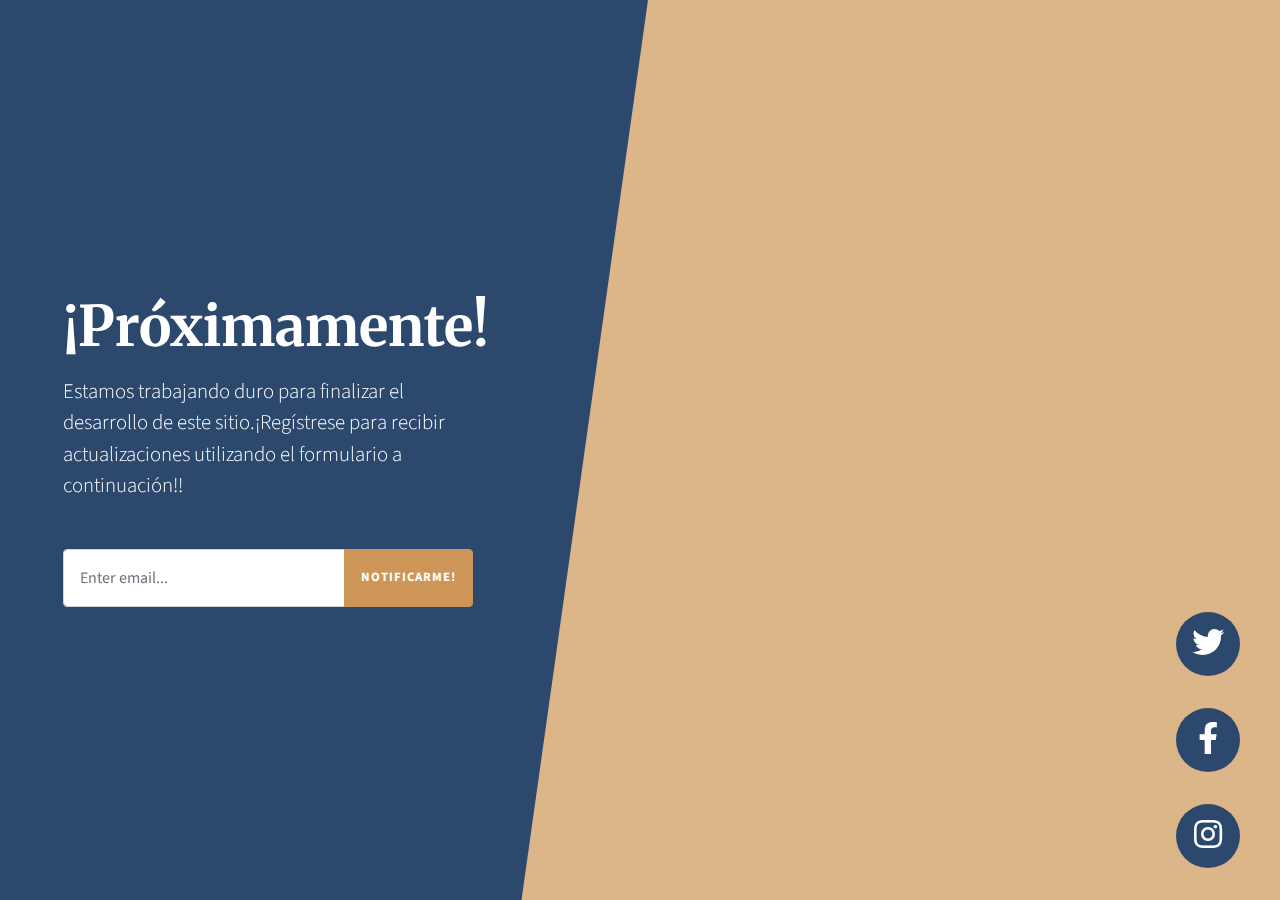
==== commit 6b6416a9: "Update index.html" ====
--- a/index.html
+++ b/index.html
@@ -36,13 +36,12 @@
       <div class="row h-100">
         <div class="col-12 my-auto">
           <div class="masthead-content text-white py-5 py-md-0">
-            <h1 class="mb-3">Coming Soon!</h1>
-            <p class="mb-5">We're working hard to finish the development of this site. Our target launch date is
-              <strong>January 2019</strong>! Sign up for updates using the form below!</p>
+            <h1 class="mb-3">¡Próximamente!</h1>
+            <p class="mb-5">Estamos trabajando duro para finalizar el desarrollo de este sitio.¡Regístrese para recibir actualizaciones utilizando el formulario a continuación!!</p>
             <div class="input-group input-group-newsletter">
               <input type="email" class="form-control" placeholder="Enter email..." aria-label="Enter email..." aria-describedby="submit-button">
               <div class="input-group-append">
-                <button class="btn btn-secondary" type="button" id="submit-button">Notify Me!</button>
+                <button class="btn btn-secondary" type="button" id="submit-button">Notificarme!</button>
               </div>
             </div>
           </div>
